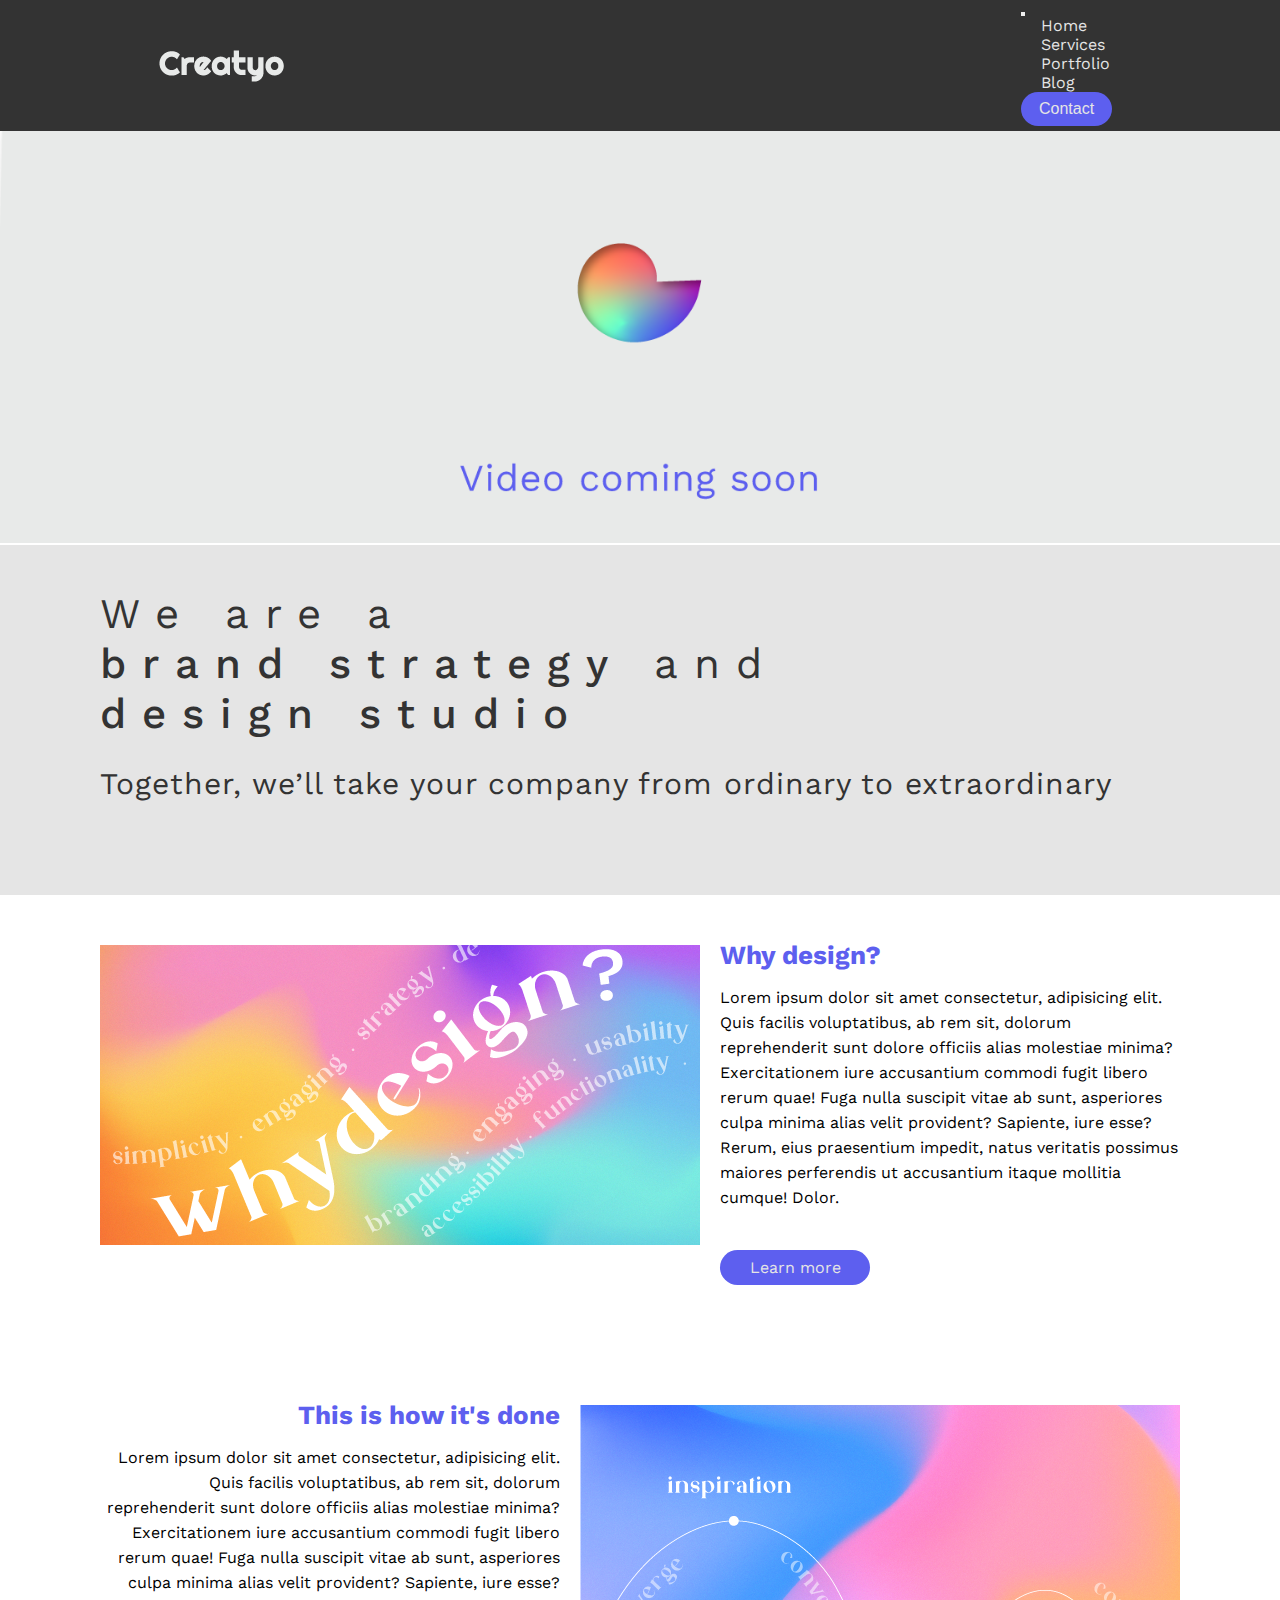
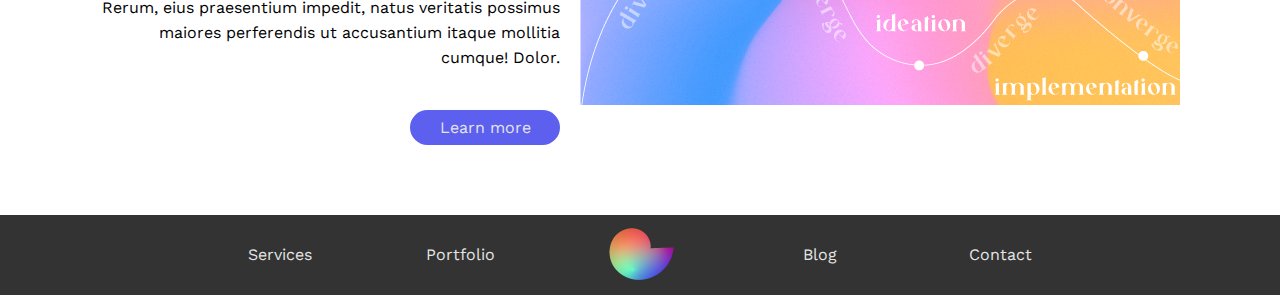
==== index.html @ a0f4344b "first commit" ====
<!DOCTYPE html>
<html lang="en">
<head>
    <meta charset="UTF-8">
    <meta http-equiv="X-UA-Compatible" content="IE=edge">
    <meta name="viewport" content="width=device-width, initial-scale=1.0">
    <title>Creatyo, strategy design</title>

    <!-- Bootstrap -->
    <link href="https://cdn.jsdelivr.net/npm/bootstrap@5.1.3/dist/css/bootstrap.min.css" rel="stylesheet" integrity="sha384-1BmE4kWBq78iYhFldvKuhfTAU6auU8tT94WrHftjDbrCEXSU1oBoqyl2QvZ6jIW3" crossorigin="anonymous">
    <!-- CSS -->
    <link rel="stylesheet" href="./CSS/style.css">
    <meta name="keywords" content="design, strategy, branding, logo, naming, social media">

    <meta name="description" content="We are a brand strategy and design studio that believes everything should and needs to be design">
    
</head>
<body>

    <header>
        <a class="navbar-brand"  href="./index.html">
            <img src="./Media/Logo-creatyo.png" alt="Logo" class="logo"></a>
            
        <nav class="navbar navbar-expand-lg navbar-dark bg-dark bg-opacity-10"><!-- Opacity 10 para desactivar el background color del navbar -->
            <div class="container-fluid">
                
                
                <button class="navbar-toggler" type="button" data-bs-toggle="collapse" data-bs-target="#navbarNav" aria-controls="navbarNav" aria-expanded="false" aria-label="Toggle navigation">
                    <span class="navbar-toggler-icon"></span>
                </button>

                <div class="collapse navbar-collapse" id="navbarNav">
                
                <ul class="navbar-nav">
                    <li class="nav-item"><a class="nav-link active" aria-current="page" href="./index.html">Home</a></li>
                    <li class="nav-item"><a class="nav-link active" href="./Pages/Services.html">Services</a></li>
                    <li class="nav-item"><a class="nav-link active" href="./Pages/Portfolio.html">Portfolio</a></li>
                    <li class="nav-item"><a class="nav-link active" href="./Pages/Blog.html">Blog</a></li>
                </ul>
                <a class="cta" href="./Pages/Contact.html"><button class="menuButton">Contact</button></a>
            
                </div>
            </div>
        </nav>
                
                
    </header>

    <img class="video" src="./Media/Video-coming-soon.png" alt="portada imagen creatyo">
            
            <main>
                <br>
                <br>
                <br>
                <br>
                <h1>We are a <br>
                    <strong class="titleHighlight">brand strategy</strong> and <br>
                    <strong class="titleHighlight">design studio</strong></h1>
                <h2>Together, we’ll take your company from ordinary to extraordinary</h2>
                <br>
                <br>
                <br>
                <br>
            </main>


            <section class="whyDesign">
                <div id="whyDesignImage">
                    <img id="whyDesignImage" src="./Media/whydesignimage.png">
                </div>

                <div id="whyDesignText">
                    <h3 class="smallTitle">Why design?</h3>
                    <p>Lorem ipsum dolor sit amet consectetur, adipisicing elit. Quis facilis voluptatibus, ab rem sit, dolorum reprehenderit sunt dolore officiis alias molestiae minima? Exercitationem iure accusantium commodi fugit libero rerum quae!
                    Fuga nulla suscipit vitae ab sunt, asperiores culpa minima alias velit provident? Sapiente, iure esse? Rerum, eius praesentium impedit, natus veritatis possimus maiores perferendis ut accusantium itaque mollitia cumque! Dolor.</p>
                    <button class="designButton">Learn more</button>
                </div>
            </section>

            <section class="thisis">
                
                <div id="thisisImage">
                    <img id="thisisImage" src="./Media/howitsdoneimage.png" alt="Converge diverge design thinking ideation">
                </div>

                <div id=thisisText>
                    <h3 class="smallTitle">This is how it's done</h3>
                    <p>Lorem ipsum dolor sit amet consectetur, adipisicing elit. Quis facilis voluptatibus, ab rem sit, dolorum reprehenderit sunt dolore officiis alias molestiae minima? Exercitationem iure accusantium commodi fugit libero rerum quae!
                    Fuga nulla suscipit vitae ab sunt, asperiores culpa minima alias velit provident? Sapiente, iure esse? Rerum, eius praesentium impedit, natus veritatis possimus maiores perferendis ut accusantium itaque mollitia cumque! Dolor.</p>
                    <button class="thisisButton">Learn more</button></div>
            </section>

        <footer>
            <ul id="footer">
                <li></li>
                <li><a id="services" href="./Pages/services.html">Services</a></li>
                <li><a id="portfolio" href="./Pages/portfolio.html">Portfolio</a></li>
                <li><a id="logotype" href="./Index.html">
                    <img src="./Media/logotype.png" alt="logotype">
                </a></li>
                <li><a id="blog" href="./Pages/blog.html">  Blog  </a></li>
                <li><a id="contactus" href="./Pages/contact us.html">Contact</a></li>
                <li></li>
            </ul> 
        </footer>
    



    <!-- Bootstrap -->
    <script src="https://cdn.jsdelivr.net/npm/@popperjs/core@2.10.2/dist/umd/popper.min.js" integrity="sha384-7+zCNj/IqJ95wo16oMtfsKbZ9ccEh31eOz1HGyDuCQ6wgnyJNSYdrPa03rtR1zdB" crossorigin="anonymous"></script>
    <script src="https://cdn.jsdelivr.net/npm/bootstrap@5.1.3/dist/js/bootstrap.min.js" integrity="sha384-QJHtvGhmr9XOIpI6YVutG+2QOK9T+ZnN4kzFN1RtK3zEFEIsxhlmWl5/YESvpZ13" crossorigin="anonymous"></script>
</body>
</html>
---- CSS/style.css ----
@charset "UTF-8";
@import url("https://fonts.googleapis.com/css2?family=Work+Sans:wght@100;200;300;400;500&display=swap");
* {
  margin: 0;
  padding: 0;
  box-sizing: border-box; }

html {
  font-size: 62.5%;
  /* 1rem=10px*/ }

body {
  font-family: 'Work Sans', sans-serif; }

header {
  background-color: #333333;
  padding: 0.5rem 15rem;
  font-family: 'Work Sans', sans-serif;
  display: flex;
  flex-direction: row;
  justify-content: space-between;
  align-items: center;
  position: sticky;
  top: 0;
  width: 100%; }
  header nav {
    background-color: #333333; }
    header nav #navbarNav {
      align-items: baseline;
      /*Alinear items de nav*/ }
    header nav li {
      list-style: none;
      padding: 0px 2rem; }
      header nav li a {
        color: #E5E5E5;
        font-size: 1.6rem;
        font-weight: 400;
        text-decoration: none; }
        header nav li a:hover {
          color: #66FFCC;
          transition: all 0.3 ease 0; }

.logo {
  cursor: pointer; }

.menuButton {
  color: #E5E5E5;
  background-color: #5D5FEF;
  font-size: 1.6rem;
  font-weight: 500;
  text-decoration: none;
  border: none;
  border-radius: 2rem;
  padding: 0.8rem 1.8rem;
  text-align: center;
  display: inline-block;
  cursor: pointer; }
  .menuButton:hover {
    color: #5D5FEF;
    background-color: #66FFCC;
    font-weight: 500;
    transition: 0.3s; }

.designButton {
  background-color: #5D5FEF;
  border: none;
  color: #E5E5E5;
  padding: 0.8rem 1.2rem;
  margin: 2rem 0rem;
  text-align: center;
  text-decoration: none;
  display: inline-block;
  font-size: 1.6rem;
  font-family: 'Work Sans', sans-serif;
  border-radius: 2rem;
  width: 15rem; }
  .designButton:hover {
    color: #5D5FEF;
    background-color: #66FFCC;
    font-weight: 500;
    transition: 0.3s; }

.thisisButton {
  background-color: #5D5FEF;
  border: none;
  color: #E5E5E5;
  padding: 0.8rem 1.2rem;
  margin: 2rem 0rem;
  text-align: center;
  text-decoration: none;
  display: inline-block;
  font-size: 1.6rem;
  font-family: 'Work Sans', sans-serif;
  border-radius: 2rem;
  width: 15rem; }
  .thisisButton:hover {
    color: #5D5FEF;
    background-color: #66FFCC;
    font-weight: 500;
    transition: 0.3s; }

/* ----------Animación-------- */
h1 {
  animation-duration: 2s;
  animation-name: aparecer; }

h2 {
  animation-duration: 2s;
  animation-name: aparecer; }

@keyframes aparecer {
  0% {
    opacity: 0; }
  100% {
    opacity: 1; } }

.video {
  width: 100vw; }

main {
  background-color: #E5E5E5;
  height: 35rem;
  width: 100%;
  padding: 0rem 10rem; }
  main h1 {
    color: #333333;
    font-size: 4.2rem;
    font-weight: 400;
    letter-spacing: 1.6rem;
    line-height: 5rem;
    text-align: left;
    padding: 0rem 0rem;
    margin-top: 0; }
    main h1 .titleHighlight {
      font-weight: 500; }
  main h2 {
    color: #333333;
    font-size: 3rem;
    font-weight: 400;
    letter-spacing: 0.1rem;
    line-height: 5rem;
    text-align: left;
    padding: 0rem 0rem;
    margin-top: 0;
    padding-top: 2rem; }
    main h2 .titleHighlight {
      font-weight: 500; }

.whyDesign #whyDesignImage {
  width: 60rem;
  height: 30rem; }

.whyDesign #whyDesignText h3 {
  color: #5D5FEF;
  font-size: 2.6rem;
  line-height: 2rem; }

.whyDesign #whyDesignText p {
  font-size: 1.6rem;
  line-height: 2.5rem;
  letter-spacing: 5.5%; }

.thisis #thisisImage {
  width: 60rem;
  height: 30rem; }

.thisis #thisisText h3 {
  color: #5D5FEF;
  font-size: 2.6rem;
  line-height: 2rem; }

.thisis #thisisText p {
  font-size: 1.6rem;
  line-height: 2.5rem;
  letter-spacing: 5.5%; }

/* ------------------- Grids index ------------------*/
.whyDesign {
  display: grid;
  grid-template-columns: 1fr 1fr;
  grid-template-rows: 1fr;
  grid-template-areas: "whyDesignImage whyDesignText";
  padding: 5rem 10rem;
  align-items: start; }

#whyDesignImage {
  grid-area: whyDesignImage;
  justify-self: end; }

#whyDesignText {
  grid-area: whyDesignText;
  justify-self: start;
  padding-left: 2rem; }
  #whyDesignText p {
    padding: 2rem 0rem; }

.thisis {
  display: grid;
  grid-template-columns: 1fr 1fr;
  grid-template-rows: 1fr;
  grid-template-areas: "thisisText ThisisImage";
  padding: 5rem 10rem;
  align-items: start; }

#thisisText {
  grid-area: thisisText;
  display: flex;
  flex-direction: column;
  align-items: flex-end;
  padding-right: 2rem; }
  #thisisText p {
    padding: 2rem 0rem;
    text-align: right; }

#thisisImage {
  grid-area: ThisisImage;
  justify-self: start; }

/* footer */
footer ul {
  font-size: 1.6rem;
  text-align: center;
  font-family: 'Work Sans', sans-serif;
  background-color: #333333;
  padding: 0px 1rem;
  margin: 0px 0px;
  display: grid;
  grid-template-columns: repeat(7, 1fr);
  grid-template-rows: 1fr;
  grid-template-areas: ". services portfolio logo blog contactus .";
  align-items: center; }
  footer ul li {
    list-style: none; }
    footer ul li a {
      color: #E5E5E5;
      font-size: 1.6rem;
      font-weight: 400;
      text-decoration: none; }
      footer ul li a:hover {
        color: #66FFCC; }

#services {
  grid-area: services; }

#portfolio {
  grid-area: portfolio; }

#logotype {
  grid-area: logo; }

#blog {
  grid-area: blog; }

#contactus {
  grid-area: contactus; }

/* cierre footer */
@media only screen and (max-width: 768px) {
  header {
    padding: 0.5rem 7.5rem; }
  main {
    height: auto;
    width: 100%;
    padding-left: 10rem; }
  .whyDesign {
    display: grid;
    grid-template-columns: 1fr;
    grid-template-rows: 1fr 1fr;
    grid-template-areas: "whyDesignImage" "whyDesignText";
    padding: 0rem 0rem;
    align-items: center; }
  #whyDesignImage {
    grid-area: whyDesignImage;
    justify-self: center; }
  #whyDesignText {
    grid-area: whyDesignText;
    justify-self: left;
    padding: 1rem 10rem; }
    #whyDesignText p {
      padding: 2rem 0rem; }
  .thisis {
    display: grid;
    grid-template-columns: 1fr;
    grid-template-rows: 1fr 1fr;
    grid-template-areas: "ThisisImage" "thisisText";
    padding: 5rem 10rem;
    align-items: center; }
    .thisis p {
      padding: 2rem 0rem; }
  #thisisText {
    grid-area: thisisText;
    justify-self: center;
    padding: 1rem 0rem; }
  #thisisImage {
    grid-area: ThisisImage;
    justify-self: center; } }

@media only screen and (max-width: 426px) {
  header {
    padding: 0.5rem 6rem; }
  main {
    height: auto;
    width: 100%;
    padding: 0rem 6rem; }
    main h1 {
      font-size: 4.2rem;
      line-height: 4rem;
      letter-spacing: 1rem; }
    main h2 {
      font-size: 3rem;
      line-height: 4rem;
      letter-spacing: 0.7rem; }
  .whyDesign {
    display: grid;
    grid-template-columns: 1fr;
    grid-template-rows: 1fr 2fr;
    grid-template-areas: "whyDesignImage" "whyDesignText";
    padding: 1rem 1rem;
    align-items: center; }
    .whyDesign p {
      padding: 2rem 0rem; }
  #whyDesignImage {
    grid-area: whyDesignImage;
    justify-self: center;
    width: 90vw !important;
    height: auto !important;
    padding: 0rem 0.5rem; }
  #whyDesignText {
    grid-area: whyDesignText;
    justify-self: center;
    padding: 1rem 0.5rem; }
  .thisis {
    display: grid;
    grid-template-columns: 1fr;
    grid-template-rows: 1fr 2fr;
    grid-template-areas: "ThisisImage" "thisisText";
    padding: 1rem 1rem;
    align-items: center; }
    .thisis p {
      padding: 2rem 0rem; }
  #thisisText {
    grid-area: thisisText;
    justify-self: center;
    padding: 1rem 0.5rem; }
  #thisisImage {
    grid-area: ThisisImage;
    justify-self: center;
    width: 90vw !important;
    height: auto !important; }
  footer {
    font-size: 0.8rem; } }

@media only screen and (max-width: 768px) {
  header {
    padding: 0.5rem 7.5rem; }
  main {
    height: auto;
    width: 100%;
    padding-left: 10rem; }
  .whyDesign {
    display: grid;
    grid-template-columns: 1fr;
    grid-template-rows: 1fr 1fr;
    grid-template-areas: "whyDesignImage" "whyDesignText";
    padding: 0rem 0rem;
    align-items: center; }
  #whyDesignImage {
    grid-area: whyDesignImage;
    justify-self: center; }
  #whyDesignText {
    grid-area: whyDesignText;
    justify-self: left;
    padding: 1rem 10rem; }
    #whyDesignText p {
      padding: 2rem 0rem; }
  .thisis {
    display: grid;
    grid-template-columns: 1fr;
    grid-template-rows: 1fr 1fr;
    grid-template-areas: "ThisisImage" "thisisText";
    padding: 5rem 10rem;
    align-items: center; }
    .thisis p {
      padding: 2rem 0rem; }
  #thisisText {
    grid-area: thisisText;
    justify-self: center;
    padding: 1rem 0rem; }
  #thisisImage {
    grid-area: ThisisImage;
    justify-self: center; } }

@media only screen and (max-width: 426px) {
  header {
    padding: 0.5rem 6rem; }
  main {
    height: auto;
    width: 100%;
    padding: 0rem 6rem; }
    main h1 {
      font-size: 4.2rem;
      line-height: 4rem;
      letter-spacing: 1rem; }
    main h2 {
      font-size: 3rem;
      line-height: 4rem;
      letter-spacing: 0.7rem; }
  .whyDesign {
    display: grid;
    grid-template-columns: 1fr;
    grid-template-rows: 1fr 2fr;
    grid-template-areas: "whyDesignImage" "whyDesignText";
    padding: 1rem 1rem;
    align-items: center; }
    .whyDesign p {
      padding: 2rem 0rem; }
  #whyDesignImage {
    grid-area: whyDesignImage;
    justify-self: center;
    width: 90vw !important;
    height: auto !important;
    padding: 0rem 0.5rem; }
  #whyDesignText {
    grid-area: whyDesignText;
    justify-self: center;
    padding: 1rem 0.5rem; }
  .thisis {
    display: grid;
    grid-template-columns: 1fr;
    grid-template-rows: 1fr 2fr;
    grid-template-areas: "ThisisImage" "thisisText";
    padding: 1rem 1rem;
    align-items: center; }
    .thisis p {
      padding: 2rem 0rem; }
  #thisisText {
    grid-area: thisisText;
    justify-self: center;
    padding: 1rem 0.5rem; }
  #thisisImage {
    grid-area: ThisisImage;
    justify-self: center;
    width: 90vw !important;
    height: auto !important; }
  footer {
    font-size: 0.8rem; } }

.services {
  padding: 2rem 10rem; }
  .services h1 {
    color: #333333;
    font-size: 4.2rem;
    font-weight: 400;
    letter-spacing: 1.6rem;
    line-height: 5rem;
    text-align: left; }
  .services p {
    font-size: 1.6rem;
    line-height: 2.5rem;
    letter-spacing: 5.5%; }

.serviceTable {
  text-align: left; }
  .serviceTable th {
    padding-right: 15rem;
    font-size: 2.6rem;
    line-height: 2rem;
    padding: 0.7rem 0rem; }
  .serviceTable td {
    font-size: 1.6rem;
    line-height: 2.5rem;
    letter-spacing: 5.5%; }

.blog {
  padding: 3rem 10rem;
  color: #333333;
  font-size: 4.2rem;
  font-weight: 400;
  letter-spacing: 1.6rem;
  line-height: 5rem;
  text-align: left; }

/*----------------- Grids Blog --------------------*/
.blogArticles {
  display: grid;
  font-family: 'Work Sans', sans-serif;
  grid-template-columns: 50rem 50rem;
  grid-template-rows: 1fr 1fr;
  grid-template-areas: "first second" "third fourth";
  justify-items: start;
  padding: 0rem 0rem;
  grid-column-gap: 2rem;
  grid-row-gap: 6rem; }

.firstBlog {
  grid-area: first; }

.secondBlog {
  grid-area: second; }

.thirdBlog {
  grid-area: third; }

.fourthBlog {
  grid-area: fourth; }

/*----------------- First article Grids Blog --------------------*/
.firstBlog {
  display: grid;
  font-family: 'Work Sans', sans-serif;
  grid-template-columns: 1fr;
  grid-template-rows: 23rem 2rem 5rem 2rem;
  grid-template-areas: "image" "date" "title" "button";
  justify-items: start;
  padding: 0rem 10rem; }

.firstBlogImage {
  grid-area: image; }

.firstBlogDate {
  grid-area: date;
  font-size: 1rem;
  color: #333333;
  font-weight: normal; }

.firstBlogTitle {
  grid-area: title;
  font-size: 1.8rem;
  color: #333333; }

.firstBlogButton {
  grid-area: button;
  font-family: 'Work Sans', sans-serif;
  font-size: 1.6rem;
  color: #5D5FEF;
  border: none;
  background-color: #ffffff; }

.firstBlogButton:hover {
  font-weight: bold; }

/*----------------- Second article Grids Blog --------------------*/
.secondBlog {
  display: grid;
  font-family: 'Work Sans', sans-serif;
  grid-template-columns: 1fr;
  grid-template-rows: 23rem 2rem 5rem 2rem;
  grid-template-areas: "image" "date" "title" "button";
  justify-items: start;
  padding: 0rem 10rem; }

.secondBlogImage {
  grid-area: image; }

.secondBlogDate {
  grid-area: date;
  font-size: 1rem;
  color: #333333;
  font-weight: normal; }

.secondBlogTitle {
  grid-area: title;
  font-size: 1.8rem;
  color: #333333; }

.secondBlogButton {
  grid-area: button;
  font-family: 'Work Sans', sans-serif;
  font-size: 1.6rem;
  color: #5D5FEF;
  border: none;
  background-color: #ffffff; }

.secondBlogButton:hover {
  font-weight: bold; }

/*----------------- Third article Grids Blog --------------------*/
.thirdBlog {
  display: grid;
  font-family: 'Work Sans', sans-serif;
  grid-template-columns: 1fr;
  grid-template-rows: 23rem 2rem 5rem 2rem;
  grid-template-areas: "image" "date" "title" "button";
  justify-items: start;
  padding: 0rem 10rem; }

.thirdBlogImage {
  grid-area: image; }

.thirdBlogDate {
  grid-area: date;
  font-size: 1rem;
  color: #333333;
  font-weight: normal; }

.thirdBlogTitle {
  grid-area: title;
  font-size: 1.8rem;
  color: #333333; }

.thirdBlogButton {
  grid-area: button;
  font-family: 'Work Sans', sans-serif;
  font-size: 1.6rem;
  color: #5D5FEF;
  border: none;
  background-color: #ffffff; }

.thirdBlogButton:hover {
  font-weight: bold; }

/*----------------- fourth article Grids Blog --------------------*/
.fourthBlog {
  display: grid;
  font-family: 'Work Sans', sans-serif;
  grid-template-columns: 1fr;
  grid-template-rows: 23rem 2rem 5rem 2rem;
  grid-template-areas: "image" "date" "title" "button";
  justify-items: start;
  padding: 0rem 10rem; }

.fourthBlogImage {
  grid-area: image; }

.fourthBlogDate {
  grid-area: date;
  font-size: 1rem;
  color: #333333;
  font-weight: normal; }

.fourthBlogTitle {
  grid-area: title;
  font-size: 1.8rem;
  color: #333333; }

.fourthBlogButton {
  grid-area: button;
  font-family: 'Work Sans', sans-serif;
  font-size: 1.6rem;
  color: #5D5FEF;
  border: none;
  background-color: #ffffff; }

.fourthBlogButton:hover {
  font-weight: bold; }
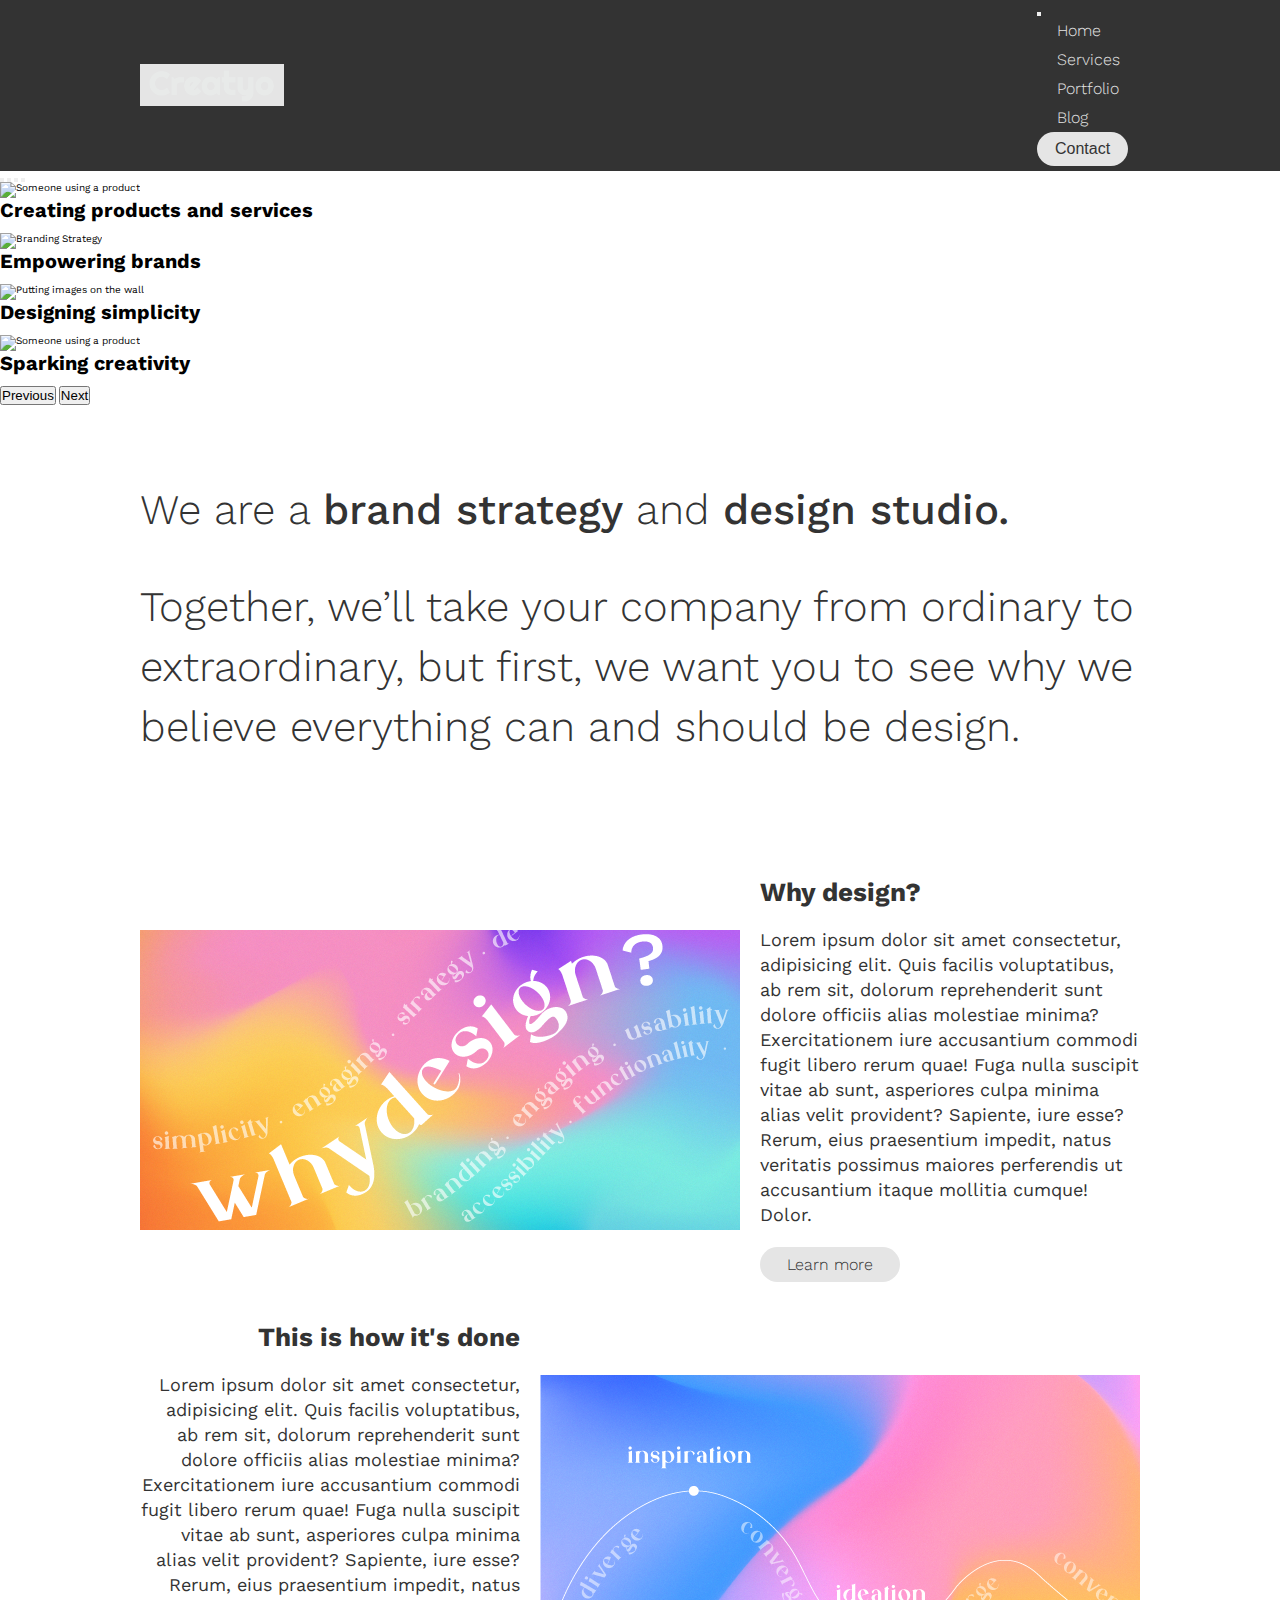
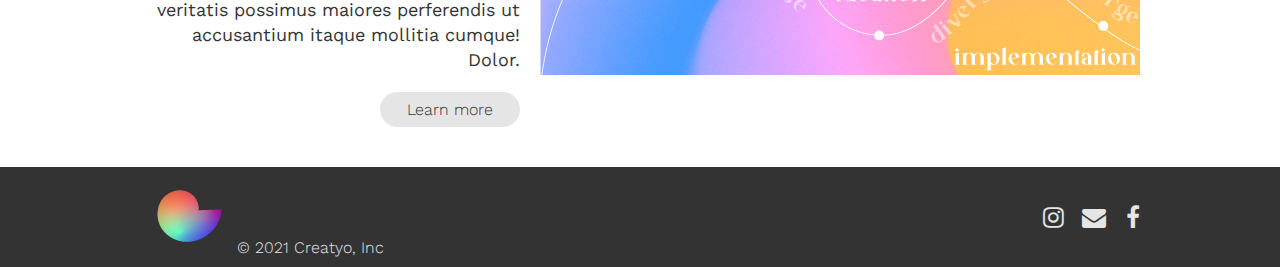
==== commit 423090dd: "index con grid" ====
--- a/index.html
+++ b/index.html
@@ -10,9 +10,15 @@
     <link href="https://cdn.jsdelivr.net/npm/bootstrap@5.1.3/dist/css/bootstrap.min.css" rel="stylesheet" integrity="sha384-1BmE4kWBq78iYhFldvKuhfTAU6auU8tT94WrHftjDbrCEXSU1oBoqyl2QvZ6jIW3" crossorigin="anonymous">
     <!-- CSS -->
     <link rel="stylesheet" href="./CSS/style.css">
+
+    <link rel="stylesheet" href="https://cdnjs.cloudflare.com/ajax/libs/font-awesome/4.7.0/css/font-awesome.min.css">
+
+
     <meta name="keywords" content="design, strategy, branding, logo, naming, social media">
 
     <meta name="description" content="We are a brand strategy and design studio that believes everything should and needs to be design">
+
+    
     
 </head>
 <body>
@@ -32,12 +38,13 @@
                 <div class="collapse navbar-collapse" id="navbarNav">
                 
                 <ul class="navbar-nav">
-                    <li class="nav-item"><a class="nav-link active" aria-current="page" href="./index.html">Home</a></li>
-                    <li class="nav-item"><a class="nav-link active" href="./Pages/Services.html">Services</a></li>
-                    <li class="nav-item"><a class="nav-link active" href="./Pages/Portfolio.html">Portfolio</a></li>
-                    <li class="nav-item"><a class="nav-link active" href="./Pages/Blog.html">Blog</a></li>
+                    <li class="nav-item active" aria-current="page"><a  href="./index.html">Home</a></li>
+                    <li class="nav-item"><a  href="./Pages/Services.html">Services</a></li>
+                    <li class="nav-item"><a  href="./Pages/Portfolio.html">Portfolio</a></li>
+                    <li class="nav-item"><a  href="./Pages/Blog.html">Blog</a></li>
                 </ul>
-                <a class="cta" href="./Pages/Contact.html"><button class="menuButton">Contact</button></a>
+                <a class="cta" href="./Pages/404.html"><button class="menuButton">Contact</button></a>
+                
             
                 </div>
             </div>
@@ -46,24 +53,83 @@
                 
     </header>
 
-    <img class="video" src="./Media/Video-coming-soon.png" alt="portada imagen creatyo">
+
+    <div id="carouselExampleCaptions" class="carousel slide video" data-bs-ride="carousel">
+        <div class="carousel-indicators">
+            <button type="button" data-bs-target="#carouselExampleCaptions" data-bs-slide-to="0" class="active" aria-current="true" aria-label="Slide 1"></button>
+            <button type="button" data-bs-target="#carouselExampleCaptions" data-bs-slide-to="1" aria-label="Slide 2"></button>
+            <button type="button" data-bs-target="#carouselExampleCaptions" data-bs-slide-to="2" aria-label="Slide 3"></button>
+            <button type="button" data-bs-target="#carouselExampleCaptions" data-bs-slide-to="3" aria-label="Slide 4"></button>
+        </div>
+        <div class="carousel-inner">
+        <div class="carousel-item active">
+            
+            <img class="d-block w-100" src="./Media/CreatingGif.gif" alt="Someone using a product">
+            <!-- <video class="d-block w-100" controls autoplay muted loop>
+                <source src="./Media/CreatingVideo.mov" type="video/mp4">
+            </video> -->
+            <div class="carousel-caption d-none d-md-block">
+            <h1>Creating products and services</h1>
+            <br>
+            </div>
+        </div>
+
+        <div class="carousel-item">
+            <img class="d-block w-100" src="./Media/EmpoweringGif.gif" alt="Branding Strategy">
+            <!-- <video class="d-block w-100" controls autoplay muted loop>
+                <source src="./Media/EmpoweringVideo.mp4" type="video/mp4">
+            </video> -->
+            <div class="carousel-caption d-none d-md-block">
+            <h1>Empowering brands</h1>
+            <br>
+            </div>
+        </div>
+
+        <div class="carousel-item">
+            <img class="d-block w-100" src="./Media/DesigningGif.gif" alt="Putting images on the wall">
+            <!-- <video class="d-block w-100" controls autoplay muted loop>
+                <source src="./Media/DesigningVideo.mp4" type="video/mp4">
+            </video> -->
+            <div class="carousel-caption d-none d-md-block">
+            <h1>Designing simplicity</h1>
+            <br>
+            </div>
+        </div>
+
+        <div class="carousel-item">
+            <img class="d-block w-100" src="./Media/SparkingGif.gif" alt="Someone using a product">
+            <!-- <video class="d-block w-100" controls autoplay muted loop>
+                <source src="./Media/SparkingVideo.mp4" type="video/mp4">
+            </video> -->
+            <div class="carousel-caption d-none d-md-block">
+            <h1>Sparking creativity</h1>
+            <br>
+            </div>
+        </div>
+
+        </div>
+        <button class="carousel-control-prev" type="button" data-bs-target="#carouselExampleCaptions" data-bs-slide="prev">
+            <span class="carousel-control-prev-icon" aria-hidden="true"></span>
+            <span class="visually-hidden">Previous</span>
+        </button>
+        <button class="carousel-control-next" type="button" data-bs-target="#carouselExampleCaptions" data-bs-slide="next">
+            <span class="carousel-control-next-icon" aria-hidden="true"></span>
+            <span class="visually-hidden">Next</span>
+        </button>
+    </div>
+
             
             <main>
-                <br>
-                <br>
-                <br>
-                <br>
-                <h1>We are a <br>
-                    <strong class="titleHighlight">brand strategy</strong> and <br>
-                    <strong class="titleHighlight">design studio</strong></h1>
-                <h2>Together, we’ll take your company from ordinary to extraordinary</h2>
-                <br>
-                <br>
-                <br>
-                <br>
+
+                <h1>We are a
+                    <strong class="titleHighlight">brand strategy</strong> and
+                    <strong class="titleHighlight">design studio.</strong></h1> <br>
+                    <br>
+                <h2>Together, we’ll take your company from ordinary to extraordinary, but first, we want you to see why we believe everything can and should be design.</h2>
+
             </main>
 
-
+        <div class="indexCards">
             <section class="whyDesign">
                 <div id="whyDesignImage">
                     <img id="whyDesignImage" src="./Media/whydesignimage.png">
@@ -74,6 +140,7 @@
                     <p>Lorem ipsum dolor sit amet consectetur, adipisicing elit. Quis facilis voluptatibus, ab rem sit, dolorum reprehenderit sunt dolore officiis alias molestiae minima? Exercitationem iure accusantium commodi fugit libero rerum quae!
                     Fuga nulla suscipit vitae ab sunt, asperiores culpa minima alias velit provident? Sapiente, iure esse? Rerum, eius praesentium impedit, natus veritatis possimus maiores perferendis ut accusantium itaque mollitia cumque! Dolor.</p>
                     <button class="designButton">Learn more</button>
+                    
                 </div>
             </section>
 
@@ -89,18 +156,42 @@
                     Fuga nulla suscipit vitae ab sunt, asperiores culpa minima alias velit provident? Sapiente, iure esse? Rerum, eius praesentium impedit, natus veritatis possimus maiores perferendis ut accusantium itaque mollitia cumque! Dolor.</p>
                     <button class="thisisButton">Learn more</button></div>
             </section>
+        </div>
 
         <footer>
             <ul id="footer">
-                <li></li>
-                <li><a id="services" href="./Pages/services.html">Services</a></li>
-                <li><a id="portfolio" href="./Pages/portfolio.html">Portfolio</a></li>
-                <li><a id="logotype" href="./Index.html">
-                    <img src="./Media/logotype.png" alt="logotype">
-                </a></li>
-                <li><a id="blog" href="./Pages/blog.html">  Blog  </a></li>
-                <li><a id="contactus" href="./Pages/contact us.html">Contact</a></li>
-                <li></li>
+                <div>
+                    <li>
+                        
+                    </li>
+                </div>
+
+                <div id="logotype">
+                    <li>
+                        <img src="./Media/logotype.png" alt="logotype">© 2021 Creatyo, Inc
+                    </li>
+                </div>
+
+                <div>
+                    <li>
+                        
+                    </li>
+                </div>
+
+
+                <div id="social">
+
+                        <li><a id="insta" href="./Pages/portfolio.html"><i class="fa fa-instagram insta" style="font-size:24px"></i></a></li>
+
+                    
+                    <li><a id="mail" href="./Pages/blog.html">
+                        <i class="fa fa-envelope mail" style="font-size:24px"></i>
+                    </a></li>
+                    <li><a id="face" href="./Pages/contact us.html">
+                        <i class="fa fa-facebook face" style="font-size:24px"></i>
+                    </a></li>
+                    <li></li>
+                </div>
             </ul> 
         </footer>
     
--- a/CSS/style.css
+++ b/CSS/style.css
@@ -12,92 +12,61 @@
 body {
   font-family: 'Work Sans', sans-serif; }
 
-header {
-  background-color: #333333;
-  padding: 0.5rem 15rem;
-  font-family: 'Work Sans', sans-serif;
-  display: flex;
-  flex-direction: row;
-  justify-content: space-between;
-  align-items: center;
-  position: sticky;
-  top: 0;
-  width: 100%; }
-  header nav {
-    background-color: #333333; }
-    header nav #navbarNav {
-      align-items: baseline;
-      /*Alinear items de nav*/ }
-    header nav li {
-      list-style: none;
-      padding: 0px 2rem; }
-      header nav li a {
-        color: #E5E5E5;
-        font-size: 1.6rem;
-        font-weight: 400;
-        text-decoration: none; }
-        header nav li a:hover {
-          color: #66FFCC;
-          transition: all 0.3 ease 0; }
-
-.logo {
-  cursor: pointer; }
-
 .menuButton {
-  color: #E5E5E5;
-  background-color: #5D5FEF;
+  color: #333333;
+  background-color: #E5E5E5;
   font-size: 1.6rem;
-  font-weight: 500;
+  font-weight: 300;
   text-decoration: none;
   border: none;
-  border-radius: 2rem;
+  border-radius: 3rem;
   padding: 0.8rem 1.8rem;
   text-align: center;
   display: inline-block;
   cursor: pointer; }
   .menuButton:hover {
-    color: #5D5FEF;
-    background-color: #66FFCC;
-    font-weight: 500;
-    transition: 0.3s; }
+    color: #333333;
+    background-image: linear-gradient(120deg, #84fab0 0%, #8fd3f4 100%);
+    font-weight: 300;
+    transition: all 0.3 ease 0; }
 
 .designButton {
-  background-color: #5D5FEF;
+  background-color: #E5E5E5;
   border: none;
-  color: #E5E5E5;
-  padding: 0.8rem 1.2rem;
-  margin: 2rem 0rem;
+  font-weight: 300;
+  color: #333333;
+  padding: 0.8rem 1.8rem;
   text-align: center;
   text-decoration: none;
   display: inline-block;
   font-size: 1.6rem;
   font-family: 'Work Sans', sans-serif;
-  border-radius: 2rem;
-  width: 15rem; }
+  border-radius: 3rem;
+  width: 14rem; }
   .designButton:hover {
-    color: #5D5FEF;
-    background-color: #66FFCC;
-    font-weight: 500;
-    transition: 0.3s; }
+    color: #333333;
+    background-image: linear-gradient(120deg, #84fab0 0%, #8fd3f4 100%);
+    font-weight: 300;
+    transition: all 0.3 ease 0; }
 
 .thisisButton {
-  background-color: #5D5FEF;
+  background-color: #E5E5E5;
   border: none;
-  color: #E5E5E5;
-  padding: 0.8rem 1.2rem;
-  margin: 2rem 0rem;
+  font-weight: 300;
+  color: #333333;
+  padding: 0.8rem 1.8rem;
   text-align: center;
   text-decoration: none;
   display: inline-block;
   font-size: 1.6rem;
   font-family: 'Work Sans', sans-serif;
-  border-radius: 2rem;
-  width: 15rem; }
+  border-radius: 3rem;
+  width: 14rem; }
   .thisisButton:hover {
-    color: #5D5FEF;
-    background-color: #66FFCC;
-    font-weight: 500;
-    transition: 0.3s; }
+    color: #333333;
+    background-image: linear-gradient(120deg, #84fab0 0%, #8fd3f4 100%);
+    font-weight: 300;
+    transition: all 0.3 ease 0; }
 
 /* ----------Animación-------- */
 h1 {
@@ -115,64 +84,69 @@
     opacity: 1; } }
 
 .video {
-  width: 100vw; }
+  padding: 0rem 0rem; }
 
 main {
-  background-color: #E5E5E5;
-  height: 35rem;
+  background-color: #ffffff;
+  height: auto;
   width: 100%;
-  padding: 0rem 10rem; }
+  padding: 8rem 14rem; }
   main h1 {
     color: #333333;
     font-size: 4.2rem;
-    font-weight: 400;
-    letter-spacing: 1.6rem;
+    font-weight: 300;
+    letter-spacing: 0rem;
     line-height: 5rem;
     text-align: left;
-    padding: 0rem 0rem;
     margin-top: 0; }
     main h1 .titleHighlight {
       font-weight: 500; }
   main h2 {
     color: #333333;
-    font-size: 3rem;
-    font-weight: 400;
-    letter-spacing: 0.1rem;
-    line-height: 5rem;
+    font-size: 4.2rem;
+    font-weight: 300;
+    letter-spacing: 0rem;
+    line-height: 6rem;
     text-align: left;
-    padding: 0rem 0rem;
     margin-top: 0;
     padding-top: 2rem; }
     main h2 .titleHighlight {
       font-weight: 500; }
 
+.indexCards {
+  padding: 4rem 14rem; }
+
 .whyDesign #whyDesignImage {
   width: 60rem;
   height: 30rem; }
 
 .whyDesign #whyDesignText h3 {
-  color: #5D5FEF;
+  color: #333333;
   font-size: 2.6rem;
-  line-height: 2rem; }
+  line-height: 3rem; }
 
 .whyDesign #whyDesignText p {
-  font-size: 1.6rem;
+  font-size: 1.8rem;
+  color: #333333;
   line-height: 2.5rem;
-  letter-spacing: 5.5%; }
+  letter-spacing: 0rem;
+  font-weight: 400; }
 
 .thisis #thisisImage {
   width: 60rem;
   height: 30rem; }
 
 .thisis #thisisText h3 {
-  color: #5D5FEF;
+  color: #333333;
   font-size: 2.6rem;
-  line-height: 2rem; }
+  line-height: 3rem; }
 
 .thisis #thisisText p {
-  font-size: 1.6rem;
+  font-size: 1.8rem;
+  color: #333333;
   line-height: 2.5rem;
-  letter-spacing: 5.5%; }
+  letter-spacing: 0rem;
+  font-weight: 400; }
 
 /* ------------------- Grids index ------------------*/
 .whyDesign {
@@ -180,12 +154,12 @@
   grid-template-columns: 1fr 1fr;
   grid-template-rows: 1fr;
   grid-template-areas: "whyDesignImage whyDesignText";
-  padding: 5rem 10rem;
-  align-items: start; }
+  padding: 0rem 0rem;
+  align-items: center; }
 
 #whyDesignImage {
   grid-area: whyDesignImage;
-  justify-self: end; }
+  justify-self: start; }
 
 #whyDesignText {
   grid-area: whyDesignText;
@@ -199,8 +173,8 @@
   grid-template-columns: 1fr 1fr;
   grid-template-rows: 1fr;
   grid-template-areas: "thisisText ThisisImage";
-  padding: 5rem 10rem;
-  align-items: start; }
+  padding-top: 4rem;
+  align-items: center; }
 
 #thisisText {
   grid-area: thisisText;
@@ -214,277 +188,239 @@
 
 #thisisImage {
   grid-area: ThisisImage;
-  justify-self: start; }
-
-/* footer */
-footer ul {
-  font-size: 1.6rem;
-  text-align: center;
-  font-family: 'Work Sans', sans-serif;
-  background-color: #333333;
-  padding: 0px 1rem;
-  margin: 0px 0px;
-  display: grid;
-  grid-template-columns: repeat(7, 1fr);
-  grid-template-rows: 1fr;
-  grid-template-areas: ". services portfolio logo blog contactus .";
-  align-items: center; }
-  footer ul li {
-    list-style: none; }
-    footer ul li a {
-      color: #E5E5E5;
-      font-size: 1.6rem;
-      font-weight: 400;
-      text-decoration: none; }
-      footer ul li a:hover {
-        color: #66FFCC; }
-
-#services {
-  grid-area: services; }
-
-#portfolio {
-  grid-area: portfolio; }
-
-#logotype {
-  grid-area: logo; }
-
-#blog {
-  grid-area: blog; }
-
-#contactus {
-  grid-area: contactus; }
-
-/* cierre footer */
-@media only screen and (max-width: 768px) {
+  justify-self: end; }
+
+@media only screen and (max-width: 1024px) {
   header {
-    padding: 0.5rem 7.5rem; }
+    padding: 0.5rem 4rem; }
   main {
     height: auto;
     width: 100%;
-    padding-left: 10rem; }
-  .whyDesign {
-    display: grid;
-    grid-template-columns: 1fr;
-    grid-template-rows: 1fr 1fr;
-    grid-template-areas: "whyDesignImage"+    padding: 5rem 4rem; }
+  .indexCards {
+    padding: 5rem 4rem; }
+    .indexCards .whyDesign {
+      display: grid;
+      grid-template-columns: 1fr;
+      grid-template-rows: 1fr 1fr;
+      grid-template-areas: "whyDesignImage"  "whyDesignText";
-    padding: 0rem 0rem;
-    align-items: center; }
+      padding: 0rem 0rem;
+      align-items: center; }
+    .indexCards #whyDesignImage {
+      grid-area: whyDesignImage;
+      justify-self: center; }
+    .indexCards #whyDesignText {
+      grid-area: whyDesignText;
+      text-align: center;
+      justify-self: center;
+      padding: 1rem 0rem; }
+      .indexCards #whyDesignText p {
+        padding: 2rem 0rem; }
+    .indexCards .thisis {
+      display: grid;
+      grid-template-columns: 1fr;
+      grid-template-rows: 1fr 1fr;
+      grid-template-areas: "ThisisImage"+ "thisisText";
+      padding: 0rem 0rem;
+      align-items: center; }
+    .indexCards #thisisText {
+      grid-area: thisisText;
+      justify-self: center;
+      padding: 1rem 0rem;
+      text-align: center;
+      align-items: center; }
+      .indexCards #thisisText p {
+        padding: 2rem 0rem;
+        text-align: center; }
+    .indexCards #thisisImage {
+      grid-area: ThisisImage;
+      justify-self: center; }
+  footer #logotype {
+    padding-left: 4rem; }
+  footer #social {
+    padding: 0rem 4rem; }
+  .services {
+    padding: 2rem 2rem; }
+  .portfolio {
+    padding: 2rem 2rem; } }
+
+@media only screen and (max-width: 768px) {
+  header {
+    padding: 0.5rem 4rem; }
+  main {
+    height: auto;
+    width: 100%;
+    padding: 5rem 4rem; }
+  .indexCards {
+    padding: 5rem 4rem; }
+    .indexCards .whyDesign {
+      display: grid;
+      grid-template-columns: 1fr;
+      grid-template-rows: 1fr 1fr;
+      grid-template-areas: "whyDesignImage"+ "whyDesignText";
+      padding: 0rem 0rem;
+      align-items: center; }
+    .indexCards #whyDesignImage {
+      grid-area: whyDesignImage;
+      justify-self: center; }
+    .indexCards #whyDesignText {
+      grid-area: whyDesignText;
+      text-align: center;
+      justify-self: center;
+      padding: 1rem 0rem; }
+      .indexCards #whyDesignText p {
+        padding: 2rem 0rem; }
+    .indexCards .thisis {
+      display: grid;
+      grid-template-columns: 1fr;
+      grid-template-rows: 1fr 1fr;
+      grid-template-areas: "ThisisImage"+ "thisisText";
+      padding: 0rem 0rem;
+      align-items: center; }
+    .indexCards #thisisText {
+      grid-area: thisisText;
+      justify-self: center;
+      padding: 1rem 0rem;
+      text-align: center;
+      align-items: center; }
+      .indexCards #thisisText p {
+        padding: 2rem 0rem;
+        text-align: center; }
+    .indexCards #thisisImage {
+      grid-area: ThisisImage;
+      justify-self: center; }
+  footer #logotype {
+    padding-left: 4rem; }
+  footer #social {
+    padding: 0rem 4rem; }
+  .services {
+    padding: 5rem 4rem; }
+  .portfolio {
+    padding: 5rem 4rem; } }
+
+@media only screen and (max-width: 426px) {
+  header {
+    padding: 0.5rem 2rem; }
+  main {
+    height: auto;
+    width: 100%;
+    padding: 2rem 2rem; }
+    main h1 {
+      font-size: 3rem;
+      line-height: 4rem;
+      letter-spacing: 1rem; }
+    main h2 {
+      font-size: 3rem;
+      line-height: 4rem;
+      letter-spacing: 0.7rem; }
+  .indexCards {
+    padding: 2rem 2rem; }
+    .indexCards .whyDesign {
+      display: grid;
+      grid-template-columns: 1fr;
+      grid-template-rows: 0.5fr 2fr;
+      grid-template-areas: "whyDesignImage"+ "whyDesignText";
+      padding: 1rem 0rem;
+      align-items: center; }
+      .indexCards .whyDesign p {
+        padding: 2rem 0rem; }
+    .indexCards .thisis {
+      display: grid;
+      grid-template-columns: 1fr;
+      grid-template-rows: 0.5fr 2fr;
+      grid-template-areas: "ThisisImage"+ "thisisText";
+      padding: 1rem 0rem;
+      align-items: center; }
+      .indexCards .thisis p {
+        padding: 2rem 0rem; }
   #whyDesignImage {
     grid-area: whyDesignImage;
-    justify-self: center; }
+    justify-self: center;
+    width: 90vw !important;
+    height: auto !important;
+    padding: 0.5rem 0rem; }
   #whyDesignText {
     grid-area: whyDesignText;
-    justify-self: left;
-    padding: 1rem 10rem; }
-    #whyDesignText p {
-      padding: 2rem 0rem; }
-  .thisis {
-    display: grid;
-    grid-template-columns: 1fr;
-    grid-template-rows: 1fr 1fr;
-    grid-template-areas: "ThisisImage"- "thisisText";
-    padding: 5rem 10rem;
-    align-items: center; }
-    .thisis p {
-      padding: 2rem 0rem; }
+    justify-self: center;
+    padding: 0.5rem 0rem; }
   #thisisText {
     grid-area: thisisText;
     justify-self: center;
     padding: 1rem 0rem; }
   #thisisImage {
     grid-area: ThisisImage;
-    justify-self: center; } }
-
-@media only screen and (max-width: 426px) {
-  header {
-    padding: 0.5rem 6rem; }
-  main {
-    height: auto;
-    width: 100%;
-    padding: 0rem 6rem; }
-    main h1 {
-      font-size: 4.2rem;
-      line-height: 4rem;
-      letter-spacing: 1rem; }
-    main h2 {
-      font-size: 3rem;
-      line-height: 4rem;
-      letter-spacing: 0.7rem; }
-  .whyDesign {
-    display: grid;
-    grid-template-columns: 1fr;
-    grid-template-rows: 1fr 2fr;
-    grid-template-areas: "whyDesignImage"- "whyDesignText";
-    padding: 1rem 1rem;
-    align-items: center; }
-    .whyDesign p {
-      padding: 2rem 0rem; }
-  #whyDesignImage {
-    grid-area: whyDesignImage;
-    justify-self: center;
-    width: 90vw !important;
-    height: auto !important;
-    padding: 0rem 0.5rem; }
-  #whyDesignText {
-    grid-area: whyDesignText;
-    justify-self: center;
-    padding: 1rem 0.5rem; }
-  .thisis {
-    display: grid;
-    grid-template-columns: 1fr;
-    grid-template-rows: 1fr 2fr;
-    grid-template-areas: "ThisisImage"- "thisisText";
-    padding: 1rem 1rem;
-    align-items: center; }
-    .thisis p {
-      padding: 2rem 0rem; }
-  #thisisText {
-    grid-area: thisisText;
-    justify-self: center;
-    padding: 1rem 0.5rem; }
-  #thisisImage {
-    grid-area: ThisisImage;
     justify-self: center;
     width: 90vw !important;
     height: auto !important; }
   footer {
-    font-size: 0.8rem; } }
-
-@media only screen and (max-width: 768px) {
-  header {
-    padding: 0.5rem 7.5rem; }
-  main {
-    height: auto;
-    width: 100%;
-    padding-left: 10rem; }
-  .whyDesign {
+    font-size: 0.5rem; }
+    footer #logotype {
+      padding-left: 0rem; }
+    footer #social {
+      padding: 0rem 2rem; }
+    footer ul {
+      height: 10rem;
+      text-align: center;
+      font-family: 'Work Sans', sans-serif;
+      display: grid;
+      grid-template-columns: 2fr 1fr;
+      grid-template-rows: 1fr;
+      grid-template-areas: "logo social";
+      align-items: center; }
+  .portfolio .portfolioCards {
     display: grid;
     grid-template-columns: 1fr;
-    grid-template-rows: 1fr 1fr;
-    grid-template-areas: "whyDesignImage"- "whyDesignText";
-    padding: 0rem 0rem;
-    align-items: center; }
-  #whyDesignImage {
-    grid-area: whyDesignImage;
-    justify-self: center; }
-  #whyDesignText {
-    grid-area: whyDesignText;
-    justify-self: left;
-    padding: 1rem 10rem; }
-    #whyDesignText p {
-      padding: 2rem 0rem; }
-  .thisis {
-    display: grid;
-    grid-template-columns: 1fr;
-    grid-template-rows: 1fr 1fr;
-    grid-template-areas: "ThisisImage"- "thisisText";
-    padding: 5rem 10rem;
-    align-items: center; }
-    .thisis p {
-      padding: 2rem 0rem; }
-  #thisisText {
-    grid-area: thisisText;
-    justify-self: center;
-    padding: 1rem 0rem; }
-  #thisisImage {
-    grid-area: ThisisImage;
-    justify-self: center; } }
-
-@media only screen and (max-width: 426px) {
-  header {
-    padding: 0.5rem 6rem; }
-  main {
-    height: auto;
-    width: 100%;
-    padding: 0rem 6rem; }
-    main h1 {
-      font-size: 4.2rem;
-      line-height: 4rem;
-      letter-spacing: 1rem; }
-    main h2 {
-      font-size: 3rem;
-      line-height: 4rem;
-      letter-spacing: 0.7rem; }
-  .whyDesign {
-    display: grid;
-    grid-template-columns: 1fr;
-    grid-template-rows: 1fr 2fr;
-    grid-template-areas: "whyDesignImage"- "whyDesignText";
-    padding: 1rem 1rem;
-    align-items: center; }
-    .whyDesign p {
-      padding: 2rem 0rem; }
-  #whyDesignImage {
-    grid-area: whyDesignImage;
-    justify-self: center;
-    width: 90vw !important;
-    height: auto !important;
-    padding: 0rem 0.5rem; }
-  #whyDesignText {
-    grid-area: whyDesignText;
-    justify-self: center;
-    padding: 1rem 0.5rem; }
-  .thisis {
-    display: grid;
-    grid-template-columns: 1fr;
-    grid-template-rows: 1fr 2fr;
-    grid-template-areas: "ThisisImage"- "thisisText";
-    padding: 1rem 1rem;
-    align-items: center; }
-    .thisis p {
-      padding: 2rem 0rem; }
-  #thisisText {
-    grid-area: thisisText;
-    justify-self: center;
-    padding: 1rem 0.5rem; }
-  #thisisImage {
-    grid-area: ThisisImage;
-    justify-self: center;
-    width: 90vw !important;
-    height: auto !important; }
-  footer {
-    font-size: 0.8rem; } }
+    grid-template-rows: 1fr 1fr 1fr;
+    grid-template-areas: "explora"+ "designit"+ "academia"; }
+  .portfolio .explora {
+    grid-area: explora; }
+  .portfolio .designit {
+    grid-area: designit; }
+  .portfolio .academia {
+    grid-area: academia; } }
 
 .services {
-  padding: 2rem 10rem; }
+  padding: 4rem 14rem; }
   .services h1 {
     color: #333333;
     font-size: 4.2rem;
-    font-weight: 400;
-    letter-spacing: 1.6rem;
+    letter-spacing: 0rem;
     line-height: 5rem;
-    text-align: left; }
+    text-align: left;
+    font-weight: 500;
+    padding-bottom: 2rem; }
   .services p {
-    font-size: 1.6rem;
+    font-size: 1.8rem;
     line-height: 2.5rem;
-    letter-spacing: 5.5%; }
+    letter-spacing: 0rem; }
 
 .serviceTable {
   text-align: left; }
   .serviceTable th {
-    padding-right: 15rem;
-    font-size: 2.6rem;
-    line-height: 2rem;
+    font-size: 1.8rem;
+    line-height: 2.5rem;
     padding: 0.7rem 0rem; }
   .serviceTable td {
-    font-size: 1.6rem;
+    font-size: 1.8rem;
     line-height: 2.5rem;
-    letter-spacing: 5.5%; }
+    letter-spacing: 0rem; }
+  .serviceTable .serviceTableHead {
+    padding-right: 20rem; }
 
 .blog {
-  padding: 3rem 10rem;
+  padding: 4rem 14rem;
   color: #333333;
   font-size: 4.2rem;
-  font-weight: 400;
-  letter-spacing: 1.6rem;
+  font-weight: 500;
+  letter-spacing: 0rem;
   line-height: 5rem;
   text-align: left; }
 
@@ -492,12 +428,12 @@
 .blogArticles {
   display: grid;
   font-family: 'Work Sans', sans-serif;
-  grid-template-columns: 50rem 50rem;
+  grid-template-columns: 1fr 2fr 2fr 1fr;
   grid-template-rows: 1fr 1fr;
-  grid-template-areas: "first second"- "third fourth";
+  grid-template-areas: ". first second ."+ ". third fourth .";
   justify-items: start;
-  padding: 0rem 0rem;
+  padding: 0rem 14rem;
   grid-column-gap: 2rem;
   grid-row-gap: 6rem; }
 
@@ -531,7 +467,7 @@
 
 .firstBlogDate {
   grid-area: date;
-  font-size: 1rem;
+  font-size: 1.4rem;
   color: #333333;
   font-weight: normal; }
 
@@ -543,7 +479,7 @@
 .firstBlogButton {
   grid-area: button;
   font-family: 'Work Sans', sans-serif;
-  font-size: 1.6rem;
+  font-size: 1.8rem;
   color: #5D5FEF;
   border: none;
   background-color: #ffffff; }
@@ -569,7 +505,7 @@
 
 .secondBlogDate {
   grid-area: date;
-  font-size: 1rem;
+  font-size: 1.4rem;
   color: #333333;
   font-weight: normal; }
 
@@ -581,7 +517,7 @@
 .secondBlogButton {
   grid-area: button;
   font-family: 'Work Sans', sans-serif;
-  font-size: 1.6rem;
+  font-size: 1.8rem;
   color: #5D5FEF;
   border: none;
   background-color: #ffffff; }
@@ -607,7 +543,7 @@
 
 .thirdBlogDate {
   grid-area: date;
-  font-size: 1rem;
+  font-size: 1.4rem;
   color: #333333;
   font-weight: normal; }
 
@@ -619,7 +555,7 @@
 .thirdBlogButton {
   grid-area: button;
   font-family: 'Work Sans', sans-serif;
-  font-size: 1.6rem;
+  font-size: 1.8rem;
   color: #5D5FEF;
   border: none;
   background-color: #ffffff; }
@@ -645,7 +581,7 @@
 
 .fourthBlogDate {
   grid-area: date;
-  font-size: 1rem;
+  font-size: 1.4rem;
   color: #333333;
   font-weight: normal; }
 
@@ -657,10 +593,327 @@
 .fourthBlogButton {
   grid-area: button;
   font-family: 'Work Sans', sans-serif;
-  font-size: 1.6rem;
+  font-size: 1.8rem;
   color: #5D5FEF;
   border: none;
   background-color: #ffffff; }
 
 .fourthBlogButton:hover {
   font-weight: bold; }
+
+.portfolio {
+  padding: 4rem 14rem; }
+  .portfolio h1 {
+    color: #333333;
+    font-size: 4.2rem;
+    font-weight: 500;
+    letter-spacing: 0rem;
+    line-height: 5rem;
+    text-align: left;
+    padding-bottom: 2rem; }
+  .portfolio p {
+    font-size: 1.8rem;
+    line-height: 2.5rem;
+    letter-spacing: 0rem; }
+  .portfolio .portfolioCards {
+    font-family: 'Work Sans', sans-serif;
+    font-size: 1.8rem;
+    font-weight: 400;
+    letter-spacing: 0rem;
+    line-height: 2.5rem;
+    display: grid;
+    grid-template-columns: 1fr 1fr 1fr;
+    grid-template-rows: 1fr;
+    grid-template-areas: "explora designit academia"; }
+    .portfolio .portfolioCards .explora {
+      border-style: solid;
+      text-decoration: none; }
+      .portfolio .portfolioCards .explora img {
+        border-radius: 3rem; }
+  .portfolio .explora {
+    grid-area: explora; }
+  .portfolio .designit {
+    grid-area: designit; }
+  .portfolio .academia {
+    grid-area: academia; }
+
+header {
+  background-color: #333333;
+  padding: 0.5rem 14rem;
+  font-family: 'Work Sans', sans-serif;
+  display: flex;
+  flex-direction: row;
+  justify-content: space-between;
+  align-items: center;
+  position: sticky;
+  top: 0;
+  width: 100%;
+  z-index: 10;
+  /* Capas como illustrator, hace que el menu este por encima de todo */ }
+  header a .logo {
+    background-color: #E5E5E5; }
+    header a .logo:hover {
+      background-image: linear-gradient(120deg, #84fab0 0%, #8fd3f4 100%); }
+  header nav {
+    background-color: #333333; }
+    header nav li {
+      list-style: none;
+      padding: 0.5rem 2rem; }
+      header nav li a {
+        color: #E5E5E5;
+        font-size: 1.6rem;
+        font-weight: 300;
+        text-decoration: none;
+        align-items: baseline;
+        /*Alinear items de nav*/ }
+        header nav li a:hover {
+          color: #66FFCC;
+          transition: all 0.3 ease 0; }
+
+.logo {
+  cursor: pointer; }
+
+footer {
+  background-color: #333333; }
+  footer ul {
+    height: 10rem;
+    text-align: center;
+    font-family: 'Work Sans', sans-serif;
+    display: grid;
+    grid-template-columns: 1fr 1fr;
+    grid-template-rows: 1fr;
+    grid-template-areas: "logo social";
+    align-items: center; }
+    footer ul hr {
+      background-color: aquamarine; }
+    footer ul li {
+      list-style: none;
+      display: inline; }
+      footer ul li a {
+        color: #E5E5E5;
+        font-size: 1.6rem;
+        font-weight: 300;
+        text-decoration: none; }
+        footer ul li a:hover {
+          color: #66FFCC; }
+
+#logotype {
+  grid-area: logo;
+  justify-self: start;
+  padding-left: 14rem; }
+  #logotype li {
+    color: #E5E5E5;
+    font-size: 1.6rem;
+    font-weight: 300; }
+
+#social {
+  grid-area: social;
+  justify-self: end;
+  padding: 0rem 14rem;
+  color: #E5E5E5; }
+  #social #mail {
+    padding-left: 1.5rem; }
+  #social #face {
+    padding-left: 1.5rem; }
+  #social:hover {
+    color: #66FFCC; }
+
+@media only screen and (max-width: 1024px) {
+  header {
+    padding: 0.5rem 4rem; }
+  main {
+    height: auto;
+    width: 100%;
+    padding: 5rem 4rem; }
+  .indexCards {
+    padding: 5rem 4rem; }
+    .indexCards .whyDesign {
+      display: grid;
+      grid-template-columns: 1fr;
+      grid-template-rows: 1fr 1fr;
+      grid-template-areas: "whyDesignImage"+ "whyDesignText";
+      padding: 0rem 0rem;
+      align-items: center; }
+    .indexCards #whyDesignImage {
+      grid-area: whyDesignImage;
+      justify-self: center; }
+    .indexCards #whyDesignText {
+      grid-area: whyDesignText;
+      text-align: center;
+      justify-self: center;
+      padding: 1rem 0rem; }
+      .indexCards #whyDesignText p {
+        padding: 2rem 0rem; }
+    .indexCards .thisis {
+      display: grid;
+      grid-template-columns: 1fr;
+      grid-template-rows: 1fr 1fr;
+      grid-template-areas: "ThisisImage"+ "thisisText";
+      padding: 0rem 0rem;
+      align-items: center; }
+    .indexCards #thisisText {
+      grid-area: thisisText;
+      justify-self: center;
+      padding: 1rem 0rem;
+      text-align: center;
+      align-items: center; }
+      .indexCards #thisisText p {
+        padding: 2rem 0rem;
+        text-align: center; }
+    .indexCards #thisisImage {
+      grid-area: ThisisImage;
+      justify-self: center; }
+  footer #logotype {
+    padding-left: 4rem; }
+  footer #social {
+    padding: 0rem 4rem; }
+  .services {
+    padding: 2rem 2rem; }
+  .portfolio {
+    padding: 2rem 2rem; } }
+
+@media only screen and (max-width: 768px) {
+  header {
+    padding: 0.5rem 4rem; }
+  main {
+    height: auto;
+    width: 100%;
+    padding: 5rem 4rem; }
+  .indexCards {
+    padding: 5rem 4rem; }
+    .indexCards .whyDesign {
+      display: grid;
+      grid-template-columns: 1fr;
+      grid-template-rows: 1fr 1fr;
+      grid-template-areas: "whyDesignImage"+ "whyDesignText";
+      padding: 0rem 0rem;
+      align-items: center; }
+    .indexCards #whyDesignImage {
+      grid-area: whyDesignImage;
+      justify-self: center; }
+    .indexCards #whyDesignText {
+      grid-area: whyDesignText;
+      text-align: center;
+      justify-self: center;
+      padding: 1rem 0rem; }
+      .indexCards #whyDesignText p {
+        padding: 2rem 0rem; }
+    .indexCards .thisis {
+      display: grid;
+      grid-template-columns: 1fr;
+      grid-template-rows: 1fr 1fr;
+      grid-template-areas: "ThisisImage"+ "thisisText";
+      padding: 0rem 0rem;
+      align-items: center; }
+    .indexCards #thisisText {
+      grid-area: thisisText;
+      justify-self: center;
+      padding: 1rem 0rem;
+      text-align: center;
+      align-items: center; }
+      .indexCards #thisisText p {
+        padding: 2rem 0rem;
+        text-align: center; }
+    .indexCards #thisisImage {
+      grid-area: ThisisImage;
+      justify-self: center; }
+  footer #logotype {
+    padding-left: 4rem; }
+  footer #social {
+    padding: 0rem 4rem; }
+  .services {
+    padding: 5rem 4rem; }
+  .portfolio {
+    padding: 5rem 4rem; } }
+
+@media only screen and (max-width: 426px) {
+  header {
+    padding: 0.5rem 2rem; }
+  main {
+    height: auto;
+    width: 100%;
+    padding: 2rem 2rem; }
+    main h1 {
+      font-size: 3rem;
+      line-height: 4rem;
+      letter-spacing: 1rem; }
+    main h2 {
+      font-size: 3rem;
+      line-height: 4rem;
+      letter-spacing: 0.7rem; }
+  .indexCards {
+    padding: 2rem 2rem; }
+    .indexCards .whyDesign {
+      display: grid;
+      grid-template-columns: 1fr;
+      grid-template-rows: 0.5fr 2fr;
+      grid-template-areas: "whyDesignImage"+ "whyDesignText";
+      padding: 1rem 0rem;
+      align-items: center; }
+      .indexCards .whyDesign p {
+        padding: 2rem 0rem; }
+    .indexCards .thisis {
+      display: grid;
+      grid-template-columns: 1fr;
+      grid-template-rows: 0.5fr 2fr;
+      grid-template-areas: "ThisisImage"+ "thisisText";
+      padding: 1rem 0rem;
+      align-items: center; }
+      .indexCards .thisis p {
+        padding: 2rem 0rem; }
+  #whyDesignImage {
+    grid-area: whyDesignImage;
+    justify-self: center;
+    width: 90vw !important;
+    height: auto !important;
+    padding: 0.5rem 0rem; }
+  #whyDesignText {
+    grid-area: whyDesignText;
+    justify-self: center;
+    padding: 0.5rem 0rem; }
+  #thisisText {
+    grid-area: thisisText;
+    justify-self: center;
+    padding: 1rem 0rem; }
+  #thisisImage {
+    grid-area: ThisisImage;
+    justify-self: center;
+    width: 90vw !important;
+    height: auto !important; }
+  footer {
+    font-size: 0.5rem; }
+    footer #logotype {
+      padding-left: 0rem; }
+    footer #social {
+      padding: 0rem 2rem; }
+    footer ul {
+      height: 10rem;
+      text-align: center;
+      font-family: 'Work Sans', sans-serif;
+      display: grid;
+      grid-template-columns: 2fr 1fr;
+      grid-template-rows: 1fr;
+      grid-template-areas: "logo social";
+      align-items: center; }
+  .portfolio .portfolioCards {
+    display: grid;
+    grid-template-columns: 1fr;
+    grid-template-rows: 1fr 1fr 1fr;
+    grid-template-areas: "explora"+ "designit"+ "academia"; }
+  .portfolio .explora {
+    grid-area: explora; }
+  .portfolio .designit {
+    grid-area: designit; }
+  .portfolio .academia {
+    grid-area: academia; } }
+
+.error {
+  width: 100vw; }
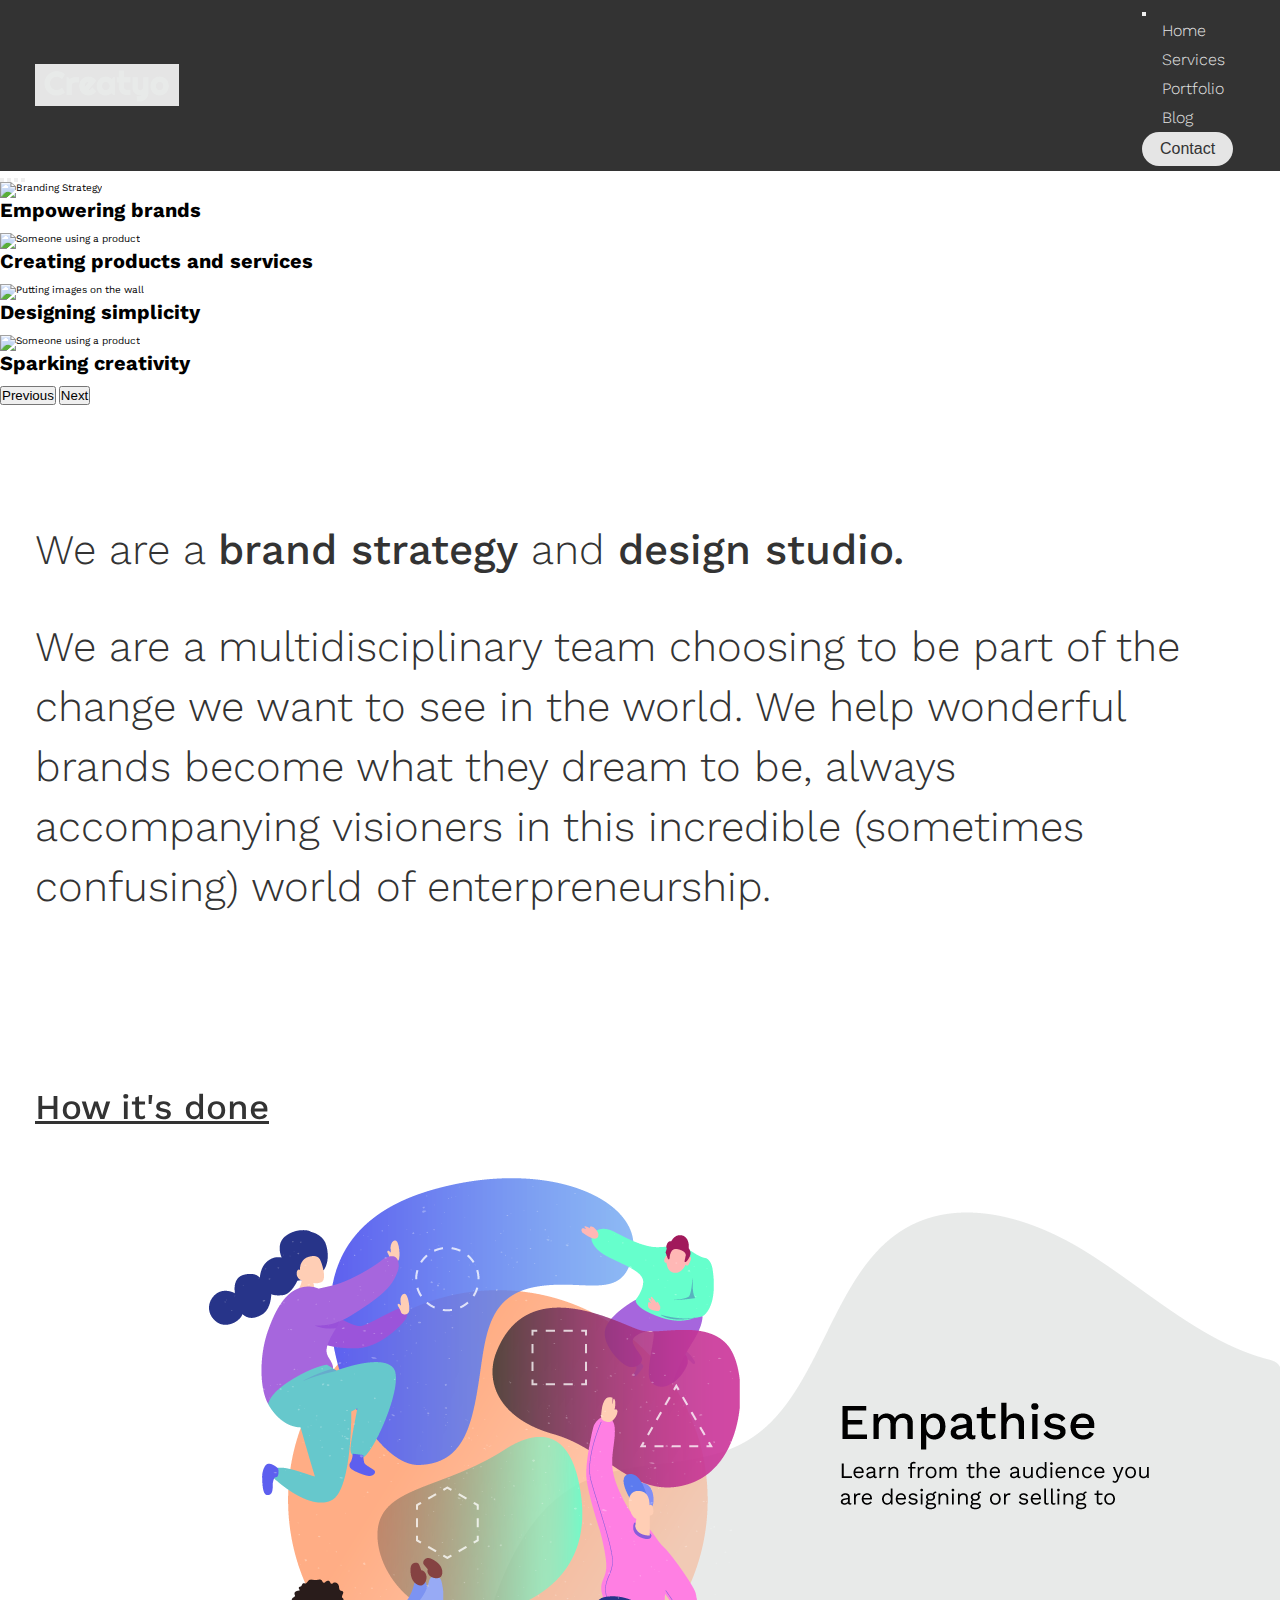
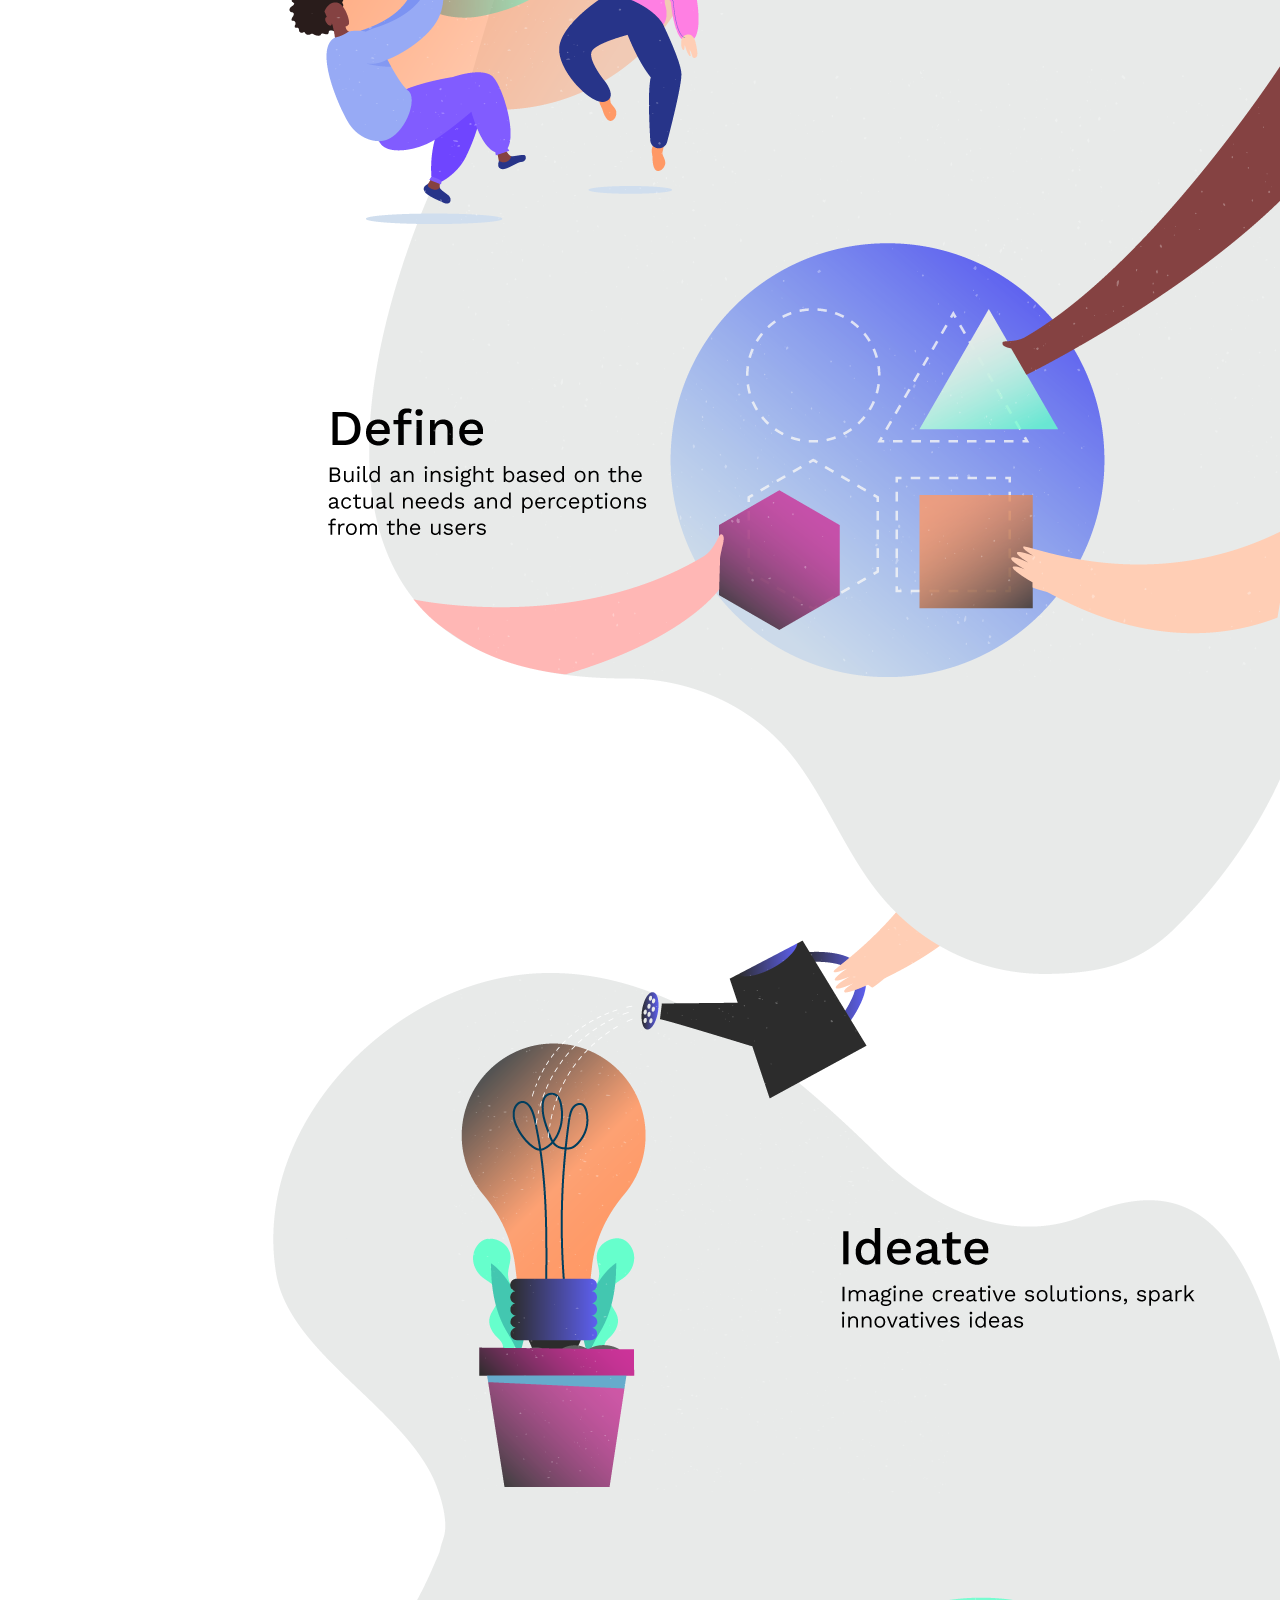
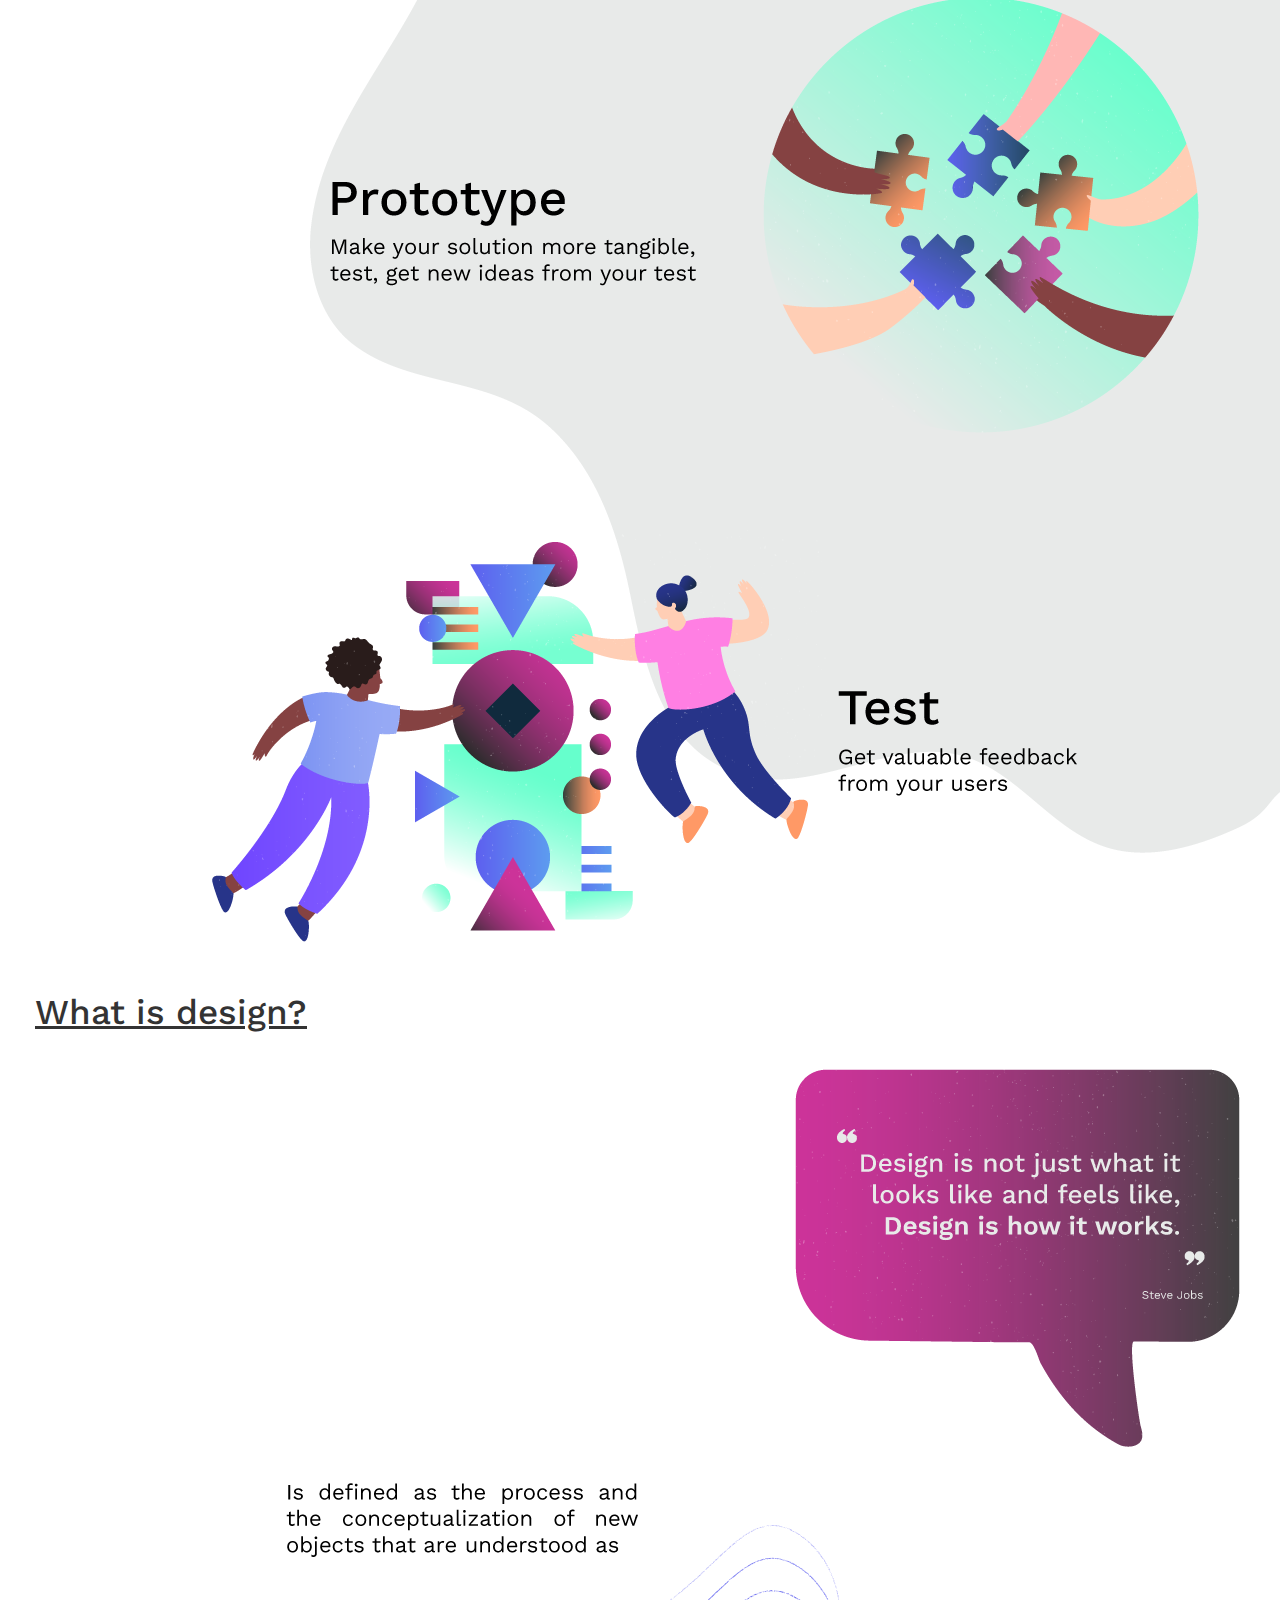
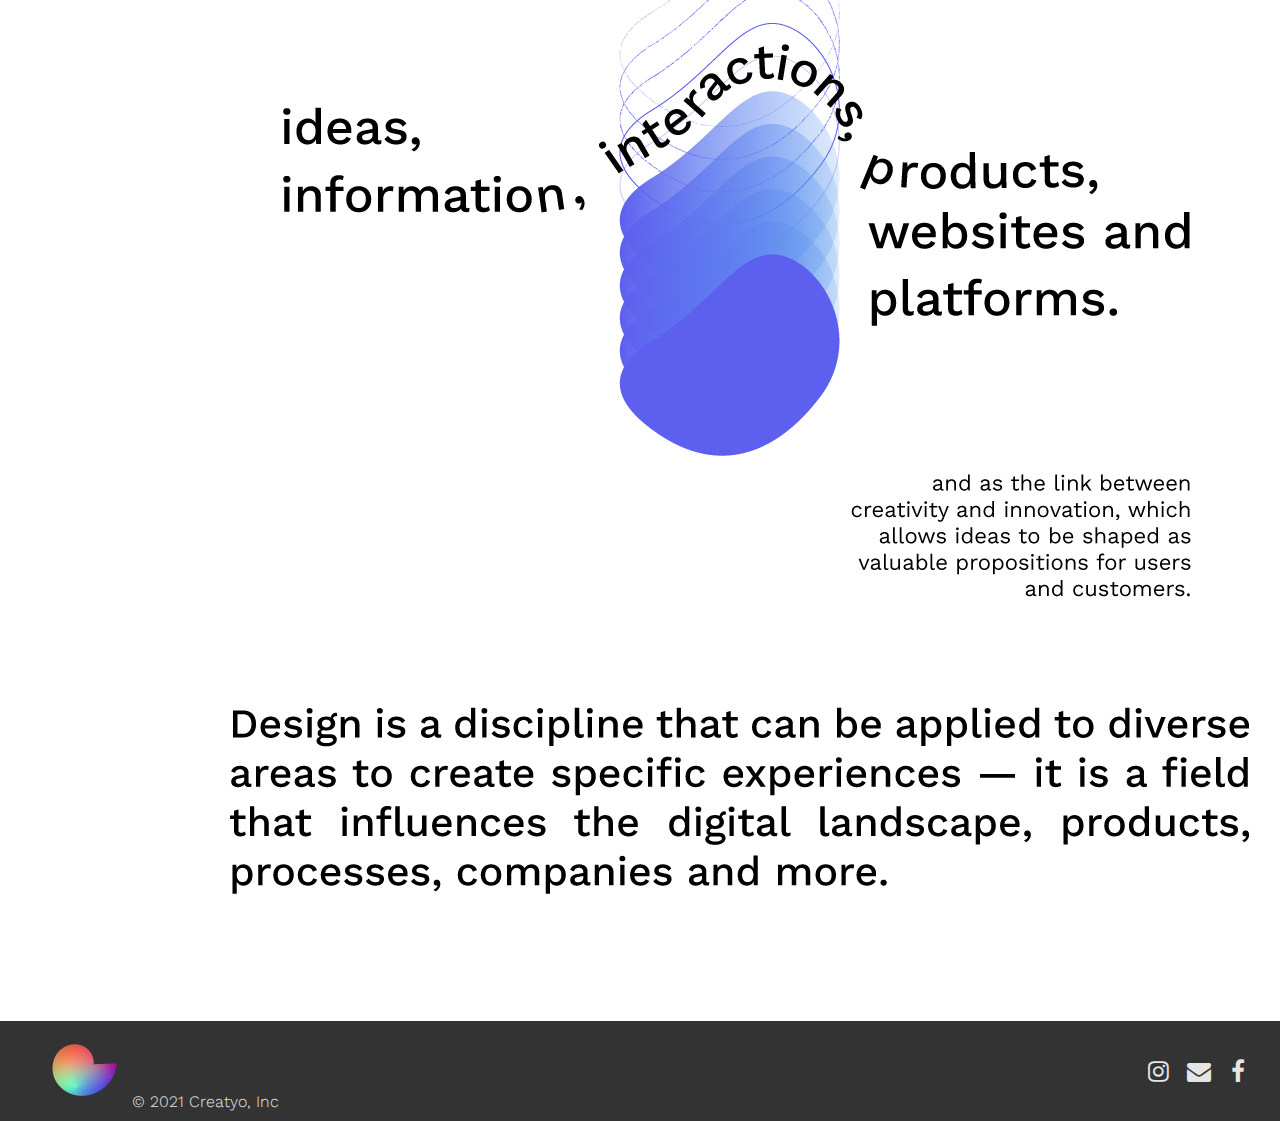
==== commit 9b3b497e: "entrega coder" ====
--- a/index.html
+++ b/index.html
@@ -43,7 +43,7 @@
                     <li class="nav-item"><a  href="./Pages/Portfolio.html">Portfolio</a></li>
                     <li class="nav-item"><a  href="./Pages/Blog.html">Blog</a></li>
                 </ul>
-                <a class="cta" href="./Pages/404.html"><button class="menuButton">Contact</button></a>
+                <a class="cta" href="./Pages/Contact.html"><button class="menuButton">Contact</button></a>
                 
             
                 </div>
@@ -64,10 +64,17 @@
         <div class="carousel-inner">
         <div class="carousel-item active">
             
+            <img class="d-block w-100" src="./Media/EmpoweringGif.gif" alt="Branding Strategy">
+            <div class="carousel-caption d-none d-md-block">
+            <h1>Empowering brands</h1>
+            <br>
+            </div>
+        </div>
+
+        <div class="carousel-item">
+            
+
             <img class="d-block w-100" src="./Media/CreatingGif.gif" alt="Someone using a product">
-            <!-- <video class="d-block w-100" controls autoplay muted loop>
-                <source src="./Media/CreatingVideo.mov" type="video/mp4">
-            </video> -->
             <div class="carousel-caption d-none d-md-block">
             <h1>Creating products and services</h1>
             <br>
@@ -75,21 +82,7 @@
         </div>
 
         <div class="carousel-item">
-            <img class="d-block w-100" src="./Media/EmpoweringGif.gif" alt="Branding Strategy">
-            <!-- <video class="d-block w-100" controls autoplay muted loop>
-                <source src="./Media/EmpoweringVideo.mp4" type="video/mp4">
-            </video> -->
-            <div class="carousel-caption d-none d-md-block">
-            <h1>Empowering brands</h1>
-            <br>
-            </div>
-        </div>
-
-        <div class="carousel-item">
             <img class="d-block w-100" src="./Media/DesigningGif.gif" alt="Putting images on the wall">
-            <!-- <video class="d-block w-100" controls autoplay muted loop>
-                <source src="./Media/DesigningVideo.mp4" type="video/mp4">
-            </video> -->
             <div class="carousel-caption d-none d-md-block">
             <h1>Designing simplicity</h1>
             <br>
@@ -98,9 +91,6 @@
 
         <div class="carousel-item">
             <img class="d-block w-100" src="./Media/SparkingGif.gif" alt="Someone using a product">
-            <!-- <video class="d-block w-100" controls autoplay muted loop>
-                <source src="./Media/SparkingVideo.mp4" type="video/mp4">
-            </video> -->
             <div class="carousel-caption d-none d-md-block">
             <h1>Sparking creativity</h1>
             <br>
@@ -125,56 +115,36 @@
                     <strong class="titleHighlight">brand strategy</strong> and
                     <strong class="titleHighlight">design studio.</strong></h1> <br>
                     <br>
-                <h2>Together, we’ll take your company from ordinary to extraordinary, but first, we want you to see why we believe everything can and should be design.</h2>
+                <h2>We are a multidisciplinary team choosing to be part of the change we want to see in the world. We help wonderful brands become what they dream to be, always accompanying visioners in this incredible (sometimes confusing) world of enterpreneurship.</h2>
 
             </main>
 
-        <div class="indexCards">
-            <section class="whyDesign">
-                <div id="whyDesignImage">
-                    <img id="whyDesignImage" src="./Media/whydesignimage.png">
+        <section class="designWorks">
+
+                <!-- <div class="left"> -->
+                <h2 id="sticky-div">How it's done</h2>
+                <!-- </div> -->
+
+                <div class="right">
+                    <img src="./Media/Empathise-2.png" alt="Design thinking proccess explication">
+                </div>
+            
+            <!-- <div class="left"> -->
+                <h2 id="sticky-div2">What is design?</h2>
+                <!-- </div> -->
+
+                <div class="right">
+                    <img src="./Media/Whatsdesign.png" alt="What is design?">
                 </div>
 
-                <div id="whyDesignText">
-                    <h3 class="smallTitle">Why design?</h3>
-                    <p>Lorem ipsum dolor sit amet consectetur, adipisicing elit. Quis facilis voluptatibus, ab rem sit, dolorum reprehenderit sunt dolore officiis alias molestiae minima? Exercitationem iure accusantium commodi fugit libero rerum quae!
-                    Fuga nulla suscipit vitae ab sunt, asperiores culpa minima alias velit provident? Sapiente, iure esse? Rerum, eius praesentium impedit, natus veritatis possimus maiores perferendis ut accusantium itaque mollitia cumque! Dolor.</p>
-                    <button class="designButton">Learn more</button>
-                    
-                </div>
-            </section>
-
-            <section class="thisis">
-                
-                <div id="thisisImage">
-                    <img id="thisisImage" src="./Media/howitsdoneimage.png" alt="Converge diverge design thinking ideation">
-                </div>
-
-                <div id=thisisText>
-                    <h3 class="smallTitle">This is how it's done</h3>
-                    <p>Lorem ipsum dolor sit amet consectetur, adipisicing elit. Quis facilis voluptatibus, ab rem sit, dolorum reprehenderit sunt dolore officiis alias molestiae minima? Exercitationem iure accusantium commodi fugit libero rerum quae!
-                    Fuga nulla suscipit vitae ab sunt, asperiores culpa minima alias velit provident? Sapiente, iure esse? Rerum, eius praesentium impedit, natus veritatis possimus maiores perferendis ut accusantium itaque mollitia cumque! Dolor.</p>
-                    <button class="thisisButton">Learn more</button></div>
-            </section>
-        </div>
+        </section>
 
         <footer>
             <ul id="footer">
-                <div>
-                    <li>
-                        
-                    </li>
-                </div>
 
                 <div id="logotype">
                     <li>
                         <img src="./Media/logotype.png" alt="logotype">© 2021 Creatyo, Inc
-                    </li>
-                </div>
-
-                <div>
-                    <li>
-                        
                     </li>
                 </div>
 
--- a/CSS/style.css
+++ b/CSS/style.css
@@ -30,7 +30,7 @@
     font-weight: 300;
     transition: all 0.3 ease 0; }
 
-.designButton {
+.contactButton {
   background-color: #E5E5E5;
   border: none;
   font-weight: 300;
@@ -43,7 +43,7 @@
   font-family: 'Work Sans', sans-serif;
   border-radius: 3rem;
   width: 14rem; }
-  .designButton:hover {
+  .contactButton:hover {
     color: #333333;
     background-image: linear-gradient(120deg, #84fab0 0%, #8fd3f4 100%);
     font-weight: 300;
@@ -90,7 +90,7 @@
   background-color: #ffffff;
   height: auto;
   width: 100%;
-  padding: 8rem 14rem; }
+  padding: 12rem 3.5rem; }
   main h1 {
     color: #333333;
     font-size: 4.2rem;
@@ -113,82 +113,47 @@
     main h2 .titleHighlight {
       font-weight: 500; }
 
-.indexCards {
-  padding: 4rem 14rem; }
-
-.whyDesign #whyDesignImage {
-  width: 60rem;
-  height: 30rem; }
-
-.whyDesign #whyDesignText h3 {
+.designWorks {
+  padding-top: 4rem;
+  padding-bottom: 4rem;
+  padding-left: 3.5rem;
+  padding-right: 0rem;
+  position: relative; }
+
+.right {
+  padding-left: 30%;
+  display: flex;
   color: #333333;
-  font-size: 2.6rem;
-  line-height: 3rem; }
-
-.whyDesign #whyDesignText p {
   font-size: 1.8rem;
+  text-align: left;
+  padding-top: 0rem;
+  justify-content: end; }
+
+#sticky-div {
+  position: sticky;
+  width: 30%;
+  top: 10rem;
   color: #333333;
-  line-height: 2.5rem;
+  font-size: 3.5rem;
+  font-weight: 500;
   letter-spacing: 0rem;
-  font-weight: 400; }
-
-.thisis #thisisImage {
-  width: 60rem;
-  height: 30rem; }
-
-.thisis #thisisText h3 {
+  line-height: 6rem;
+  text-align: left;
+  text-decoration: underline; }
+
+#sticky-div2 {
+  position: sticky;
+  width: 27%;
+  top: 10rem;
   color: #333333;
-  font-size: 2.6rem;
-  line-height: 3rem; }
-
-.thisis #thisisText p {
-  font-size: 1.8rem;
-  color: #333333;
-  line-height: 2.5rem;
+  background-color: #ffffff;
+  font-size: 3.5rem;
+  font-weight: 500;
   letter-spacing: 0rem;
-  font-weight: 400; }
-
-/* ------------------- Grids index ------------------*/
-.whyDesign {
-  display: grid;
-  grid-template-columns: 1fr 1fr;
-  grid-template-rows: 1fr;
-  grid-template-areas: "whyDesignImage whyDesignText";
-  padding: 0rem 0rem;
-  align-items: center; }
-
-#whyDesignImage {
-  grid-area: whyDesignImage;
-  justify-self: start; }
-
-#whyDesignText {
-  grid-area: whyDesignText;
-  justify-self: start;
-  padding-left: 2rem; }
-  #whyDesignText p {
-    padding: 2rem 0rem; }
-
-.thisis {
-  display: grid;
-  grid-template-columns: 1fr 1fr;
-  grid-template-rows: 1fr;
-  grid-template-areas: "thisisText ThisisImage";
-  padding-top: 4rem;
-  align-items: center; }
-
-#thisisText {
-  grid-area: thisisText;
-  display: flex;
-  flex-direction: column;
-  align-items: flex-end;
-  padding-right: 2rem; }
-  #thisisText p {
-    padding: 2rem 0rem;
-    text-align: right; }
-
-#thisisImage {
-  grid-area: ThisisImage;
-  justify-self: end; }
+  line-height: 6rem;
+  text-align: left;
+  text-decoration: underline;
+  z-index: 9; }
 
 @media only screen and (max-width: 1024px) {
   header {
@@ -197,46 +162,18 @@
     height: auto;
     width: 100%;
     padding: 5rem 4rem; }
-  .indexCards {
-    padding: 5rem 4rem; }
-    .indexCards .whyDesign {
-      display: grid;
-      grid-template-columns: 1fr;
-      grid-template-rows: 1fr 1fr;
-      grid-template-areas: "whyDesignImage"- "whyDesignText";
-      padding: 0rem 0rem;
-      align-items: center; }
-    .indexCards #whyDesignImage {
-      grid-area: whyDesignImage;
-      justify-self: center; }
-    .indexCards #whyDesignText {
-      grid-area: whyDesignText;
-      text-align: center;
-      justify-self: center;
-      padding: 1rem 0rem; }
-      .indexCards #whyDesignText p {
-        padding: 2rem 0rem; }
-    .indexCards .thisis {
-      display: grid;
-      grid-template-columns: 1fr;
-      grid-template-rows: 1fr 1fr;
-      grid-template-areas: "ThisisImage"- "thisisText";
-      padding: 0rem 0rem;
-      align-items: center; }
-    .indexCards #thisisText {
-      grid-area: thisisText;
-      justify-self: center;
-      padding: 1rem 0rem;
-      text-align: center;
-      align-items: center; }
-      .indexCards #thisisText p {
-        padding: 2rem 0rem;
-        text-align: center; }
-    .indexCards #thisisImage {
-      grid-area: ThisisImage;
-      justify-self: center; }
+  .designWorks {
+    padding: 5rem 4rem;
+    position: relative; }
+    .designWorks .right {
+      width: 100%;
+      color: #333333;
+      font-size: 1.8rem;
+      text-align: left;
+      padding-top: 2rem;
+      justify-self: center; }
+      .designWorks .right img {
+        width: 100%; }
   footer #logotype {
     padding-left: 4rem; }
   footer #social {
@@ -253,46 +190,18 @@
     height: auto;
     width: 100%;
     padding: 5rem 4rem; }
-  .indexCards {
-    padding: 5rem 4rem; }
-    .indexCards .whyDesign {
-      display: grid;
-      grid-template-columns: 1fr;
-      grid-template-rows: 1fr 1fr;
-      grid-template-areas: "whyDesignImage"- "whyDesignText";
-      padding: 0rem 0rem;
-      align-items: center; }
-    .indexCards #whyDesignImage {
-      grid-area: whyDesignImage;
-      justify-self: center; }
-    .indexCards #whyDesignText {
-      grid-area: whyDesignText;
-      text-align: center;
-      justify-self: center;
-      padding: 1rem 0rem; }
-      .indexCards #whyDesignText p {
-        padding: 2rem 0rem; }
-    .indexCards .thisis {
-      display: grid;
-      grid-template-columns: 1fr;
-      grid-template-rows: 1fr 1fr;
-      grid-template-areas: "ThisisImage"- "thisisText";
-      padding: 0rem 0rem;
-      align-items: center; }
-    .indexCards #thisisText {
-      grid-area: thisisText;
-      justify-self: center;
-      padding: 1rem 0rem;
-      text-align: center;
-      align-items: center; }
-      .indexCards #thisisText p {
-        padding: 2rem 0rem;
-        text-align: center; }
-    .indexCards #thisisImage {
-      grid-area: ThisisImage;
-      justify-self: center; }
+  .designWorks {
+    padding: 5rem 4rem;
+    position: relative; }
+    .designWorks .right {
+      width: 100%;
+      color: #333333;
+      font-size: 1.8rem;
+      text-align: left;
+      padding-top: 2rem;
+      justify-self: center; }
+      .designWorks .right img {
+        width: 100%; }
   footer #logotype {
     padding-left: 4rem; }
   footer #social {
@@ -308,87 +217,76 @@
   main {
     height: auto;
     width: 100%;
-    padding: 2rem 2rem; }
+    padding: 6rem 2rem; }
     main h1 {
-      font-size: 3rem;
-      line-height: 4rem;
-      letter-spacing: 1rem; }
+      font-size: 4.2rem;
+      line-height: 5rem;
+      letter-spacing: 0rem; }
     main h2 {
       font-size: 3rem;
       line-height: 4rem;
-      letter-spacing: 0.7rem; }
-  .indexCards {
-    padding: 2rem 2rem; }
-    .indexCards .whyDesign {
-      display: grid;
-      grid-template-columns: 1fr;
-      grid-template-rows: 0.5fr 2fr;
-      grid-template-areas: "whyDesignImage"- "whyDesignText";
-      padding: 1rem 0rem;
-      align-items: center; }
-      .indexCards .whyDesign p {
-        padding: 2rem 0rem; }
-    .indexCards .thisis {
-      display: grid;
-      grid-template-columns: 1fr;
-      grid-template-rows: 0.5fr 2fr;
-      grid-template-areas: "ThisisImage"- "thisisText";
-      padding: 1rem 0rem;
-      align-items: center; }
-      .indexCards .thisis p {
-        padding: 2rem 0rem; }
-  #whyDesignImage {
-    grid-area: whyDesignImage;
-    justify-self: center;
-    width: 90vw !important;
-    height: auto !important;
-    padding: 0.5rem 0rem; }
-  #whyDesignText {
-    grid-area: whyDesignText;
-    justify-self: center;
-    padding: 0.5rem 0rem; }
-  #thisisText {
-    grid-area: thisisText;
-    justify-self: center;
-    padding: 1rem 0rem; }
-  #thisisImage {
-    grid-area: ThisisImage;
-    justify-self: center;
-    width: 90vw !important;
-    height: auto !important; }
+      letter-spacing: 0rem; }
+  .designWorks {
+    padding: 2rem;
+    padding-left: 2rem;
+    padding-right: 0rem;
+    position: relative; }
+    .designWorks .right {
+      width: 100%;
+      padding-left: 0rem;
+      padding-right: 0rem;
+      color: #333333;
+      font-size: 1.8rem;
+      text-align: left;
+      padding-top: 0rem;
+      justify-content: center; }
+      .designWorks .right img {
+        width: 100%;
+        padding-top: 0rem; }
+    .designWorks #sticky-div {
+      position: absolute;
+      width: 90%;
+      top: -4rem; }
+    .designWorks #sticky-div2 {
+      position: relative;
+      width: 100%;
+      top: 0rem; }
   footer {
     font-size: 0.5rem; }
     footer #logotype {
-      padding-left: 0rem; }
+      padding-left: 0rem;
+      justify-self: center; }
     footer #social {
-      padding: 0rem 2rem; }
+      padding: 0rem 0rem;
+      justify-self: center; }
     footer ul {
       height: 10rem;
       text-align: center;
       font-family: 'Work Sans', sans-serif;
       display: grid;
-      grid-template-columns: 2fr 1fr;
-      grid-template-rows: 1fr;
-      grid-template-areas: "logo social";
+      grid-template-columns: 1fr;
+      grid-template-rows: 1fr 1fr;
+      grid-template-areas: "logo"+ "social";
       align-items: center; }
-  .portfolio .portfolioCards {
-    display: grid;
-    grid-template-columns: 1fr;
-    grid-template-rows: 1fr 1fr 1fr;
-    grid-template-areas: "explora"- "designit"- "academia"; }
-  .portfolio .explora {
-    grid-area: explora; }
-  .portfolio .designit {
-    grid-area: designit; }
-  .portfolio .academia {
-    grid-area: academia; } }
+  .portfolio {
+    padding: 2rem 0rem; }
+    .portfolio h1 {
+      text-align: left;
+      padding: 0rem 3.5rem; }
+    .portfolio .portfolioCards {
+      margin: 10px 0px; }
+      .portfolio .portfolioCards .polaroid {
+        width: 400px;
+        height: auto; }
+  .blogArticles .Blog {
+    padding-left: 2rem;
+    grid-template-rows: 20rem 2rem 5rem 2rem; }
+    .blogArticles .Blog .BlogImage {
+      width: 100%; } }
 
 .services {
-  padding: 4rem 14rem; }
+  padding: 4rem 3.5rem; }
   .services h1 {
     color: #333333;
     font-size: 4.2rem;
@@ -396,7 +294,8 @@
     line-height: 5rem;
     text-align: left;
     font-weight: 500;
-    padding-bottom: 2rem; }
+    padding-bottom: 2rem;
+    text-align: center; }
   .services p {
     font-size: 1.8rem;
     line-height: 2.5rem;
@@ -407,7 +306,8 @@
   .serviceTable th {
     font-size: 1.8rem;
     line-height: 2.5rem;
-    padding: 0.7rem 0rem; }
+    padding: 0.7rem 0rem;
+    font-weight: 800; }
   .serviceTable td {
     font-size: 1.8rem;
     line-height: 2.5rem;
@@ -416,41 +316,27 @@
     padding-right: 20rem; }
 
 .blog {
-  padding: 4rem 14rem;
+  padding: 4rem 3.5rem;
   color: #333333;
   font-size: 4.2rem;
   font-weight: 500;
   letter-spacing: 0rem;
   line-height: 5rem;
-  text-align: left; }
-
-/*----------------- Grids Blog --------------------*/
+  text-align: center; }
+
+/*----------------- flex Blog --------------------*/
 .blogArticles {
   display: grid;
   font-family: 'Work Sans', sans-serif;
-  grid-template-columns: 1fr 2fr 2fr 1fr;
-  grid-template-rows: 1fr 1fr;
-  grid-template-areas: ". first second ."- ". third fourth .";
-  justify-items: start;
-  padding: 0rem 14rem;
-  grid-column-gap: 2rem;
-  grid-row-gap: 6rem; }
-
-.firstBlog {
-  grid-area: first; }
-
-.secondBlog {
-  grid-area: second; }
-
-.thirdBlog {
-  grid-area: third; }
-
-.fourthBlog {
-  grid-area: fourth; }
+  display: flex;
+  flex-direction: row;
+  flex-wrap: wrap;
+  justify-content: center;
+  padding: 0rem 3.5rem;
+  margin: 0rem 6rem; }
 
 /*----------------- First article Grids Blog --------------------*/
-.firstBlog {
+.Blog {
   display: grid;
   font-family: 'Work Sans', sans-serif;
   grid-template-columns: 1fr;
@@ -460,156 +346,174 @@
  "title"  "button";
   justify-items: start;
-  padding: 0rem 10rem; }
-
-.firstBlogImage {
+  padding-top: 0rem;
+  padding-right: 2rem;
+  padding-bottom: 4rem;
+  padding-left: 0rem; }
+
+.BlogImage {
   grid-area: image; }
 
-.firstBlogDate {
+.BlogDate {
   grid-area: date;
   font-size: 1.4rem;
   color: #333333;
   font-weight: normal; }
 
-.firstBlogTitle {
+.BlogTitle {
   grid-area: title;
   font-size: 1.8rem;
   color: #333333; }
 
-.firstBlogButton {
+.BlogButton {
   grid-area: button;
   font-family: 'Work Sans', sans-serif;
   font-size: 1.8rem;
   color: #5D5FEF;
   border: none;
   background-color: #ffffff; }
-
-.firstBlogButton:hover {
-  font-weight: bold; }
-
-/*----------------- Second article Grids Blog --------------------*/
-.secondBlog {
-  display: grid;
-  font-family: 'Work Sans', sans-serif;
-  grid-template-columns: 1fr;
-  grid-template-rows: 23rem 2rem 5rem 2rem;
-  grid-template-areas: "image"- "date"- "title"- "button";
-  justify-items: start;
-  padding: 0rem 10rem; }
-
-.secondBlogImage {
-  grid-area: image; }
-
-.secondBlogDate {
-  grid-area: date;
-  font-size: 1.4rem;
-  color: #333333;
-  font-weight: normal; }
-
-.secondBlogTitle {
-  grid-area: title;
-  font-size: 1.8rem;
-  color: #333333; }
-
-.secondBlogButton {
-  grid-area: button;
-  font-family: 'Work Sans', sans-serif;
-  font-size: 1.8rem;
-  color: #5D5FEF;
-  border: none;
-  background-color: #ffffff; }
-
-.secondBlogButton:hover {
-  font-weight: bold; }
-
-/*----------------- Third article Grids Blog --------------------*/
-.thirdBlog {
-  display: grid;
-  font-family: 'Work Sans', sans-serif;
-  grid-template-columns: 1fr;
-  grid-template-rows: 23rem 2rem 5rem 2rem;
-  grid-template-areas: "image"- "date"- "title"- "button";
-  justify-items: start;
-  padding: 0rem 10rem; }
-
-.thirdBlogImage {
-  grid-area: image; }
-
-.thirdBlogDate {
-  grid-area: date;
-  font-size: 1.4rem;
-  color: #333333;
-  font-weight: normal; }
-
-.thirdBlogTitle {
-  grid-area: title;
-  font-size: 1.8rem;
-  color: #333333; }
-
-.thirdBlogButton {
-  grid-area: button;
-  font-family: 'Work Sans', sans-serif;
-  font-size: 1.8rem;
-  color: #5D5FEF;
-  border: none;
-  background-color: #ffffff; }
-
-.thirdBlogButton:hover {
-  font-weight: bold; }
-
-/*----------------- fourth article Grids Blog --------------------*/
-.fourthBlog {
-  display: grid;
-  font-family: 'Work Sans', sans-serif;
-  grid-template-columns: 1fr;
-  grid-template-rows: 23rem 2rem 5rem 2rem;
-  grid-template-areas: "image"- "date"- "title"- "button";
-  justify-items: start;
-  padding: 0rem 10rem; }
-
-.fourthBlogImage {
-  grid-area: image; }
-
-.fourthBlogDate {
-  grid-area: date;
-  font-size: 1.4rem;
-  color: #333333;
-  font-weight: normal; }
-
-.fourthBlogTitle {
-  grid-area: title;
-  font-size: 1.8rem;
-  color: #333333; }
-
-.fourthBlogButton {
-  grid-area: button;
-  font-family: 'Work Sans', sans-serif;
-  font-size: 1.8rem;
-  color: #5D5FEF;
-  border: none;
-  background-color: #ffffff; }
-
-.fourthBlogButton:hover {
-  font-weight: bold; }
+  .BlogButton:hover {
+    font-weight: bold; }
+
+@media only screen and (max-width: 1024px) {
+  header {
+    padding: 0.5rem 4rem; }
+  main {
+    height: auto;
+    width: 100%;
+    padding: 5rem 4rem; }
+  .designWorks {
+    padding: 5rem 4rem;
+    position: relative; }
+    .designWorks .right {
+      width: 100%;
+      color: #333333;
+      font-size: 1.8rem;
+      text-align: left;
+      padding-top: 2rem;
+      justify-self: center; }
+      .designWorks .right img {
+        width: 100%; }
+  footer #logotype {
+    padding-left: 4rem; }
+  footer #social {
+    padding: 0rem 4rem; }
+  .services {
+    padding: 2rem 2rem; }
+  .portfolio {
+    padding: 2rem 2rem; } }
+
+@media only screen and (max-width: 768px) {
+  header {
+    padding: 0.5rem 4rem; }
+  main {
+    height: auto;
+    width: 100%;
+    padding: 5rem 4rem; }
+  .designWorks {
+    padding: 5rem 4rem;
+    position: relative; }
+    .designWorks .right {
+      width: 100%;
+      color: #333333;
+      font-size: 1.8rem;
+      text-align: left;
+      padding-top: 2rem;
+      justify-self: center; }
+      .designWorks .right img {
+        width: 100%; }
+  footer #logotype {
+    padding-left: 4rem; }
+  footer #social {
+    padding: 0rem 4rem; }
+  .services {
+    padding: 5rem 4rem; }
+  .portfolio {
+    padding: 5rem 4rem; } }
+
+@media only screen and (max-width: 426px) {
+  header {
+    padding: 0.5rem 2rem; }
+  main {
+    height: auto;
+    width: 100%;
+    padding: 6rem 2rem; }
+    main h1 {
+      font-size: 4.2rem;
+      line-height: 5rem;
+      letter-spacing: 0rem; }
+    main h2 {
+      font-size: 3rem;
+      line-height: 4rem;
+      letter-spacing: 0rem; }
+  .designWorks {
+    padding: 2rem;
+    padding-left: 2rem;
+    padding-right: 0rem;
+    position: relative; }
+    .designWorks .right {
+      width: 100%;
+      padding-left: 0rem;
+      padding-right: 0rem;
+      color: #333333;
+      font-size: 1.8rem;
+      text-align: left;
+      padding-top: 0rem;
+      justify-content: center; }
+      .designWorks .right img {
+        width: 100%;
+        padding-top: 0rem; }
+    .designWorks #sticky-div {
+      position: absolute;
+      width: 90%;
+      top: -4rem; }
+    .designWorks #sticky-div2 {
+      position: relative;
+      width: 100%;
+      top: 0rem; }
+  footer {
+    font-size: 0.5rem; }
+    footer #logotype {
+      padding-left: 0rem;
+      justify-self: center; }
+    footer #social {
+      padding: 0rem 0rem;
+      justify-self: center; }
+    footer ul {
+      height: 10rem;
+      text-align: center;
+      font-family: 'Work Sans', sans-serif;
+      display: grid;
+      grid-template-columns: 1fr;
+      grid-template-rows: 1fr 1fr;
+      grid-template-areas: "logo"+ "social";
+      align-items: center; }
+  .portfolio {
+    padding: 2rem 0rem; }
+    .portfolio h1 {
+      text-align: left;
+      padding: 0rem 3.5rem; }
+    .portfolio .portfolioCards {
+      margin: 10px 0px; }
+      .portfolio .portfolioCards .polaroid {
+        width: 400px;
+        height: auto; }
+  .blogArticles .Blog {
+    padding-left: 2rem;
+    grid-template-rows: 20rem 2rem 5rem 2rem; }
+    .blogArticles .Blog .BlogImage {
+      width: 100%; } }
 
 .portfolio {
-  padding: 4rem 14rem; }
+  padding: 4rem 3.5rem; }
   .portfolio h1 {
     color: #333333;
     font-size: 4.2rem;
     font-weight: 500;
     letter-spacing: 0rem;
     line-height: 5rem;
-    text-align: left;
+    text-align: center;
     padding-bottom: 2rem; }
   .portfolio p {
     font-size: 1.8rem;
@@ -621,25 +525,95 @@
     font-weight: 400;
     letter-spacing: 0rem;
     line-height: 2.5rem;
+    display: flex;
+    flex-direction: row;
+    flex-wrap: wrap;
+    margin: 10px 70px;
+    justify-content: center; }
+    .portfolio .portfolioCards .polaroid {
+      margin: 10px;
+      box-shadow: 0 4px 8px 0 rgba(0, 0, 0, 0.1), 0 6px 20px 0 rgba(0, 0, 0, 0.19);
+      text-align: center;
+      overflow: hidden;
+      width: 400px;
+      height: 425px;
+      border-radius: 20px; }
+      .portfolio .portfolioCards .polaroid .figure {
+        background-image: url(../Media/DesignitPortada.png); }
+        .portfolio .portfolioCards .polaroid .figure .image-none {
+          opacity: 0; }
+        .portfolio .portfolioCards .polaroid .figure:hover {
+          background-image: url(../Media/Designitgif.gif); }
+      .portfolio .portfolioCards .polaroid .figure-2 {
+        background-image: url(../Media/ExploraPortada.png); }
+        .portfolio .portfolioCards .polaroid .figure-2 .image-none {
+          opacity: 0; }
+        .portfolio .portfolioCards .polaroid .figure-2:hover {
+          background-image: url(../Media/Exploragif.gif); }
+      .portfolio .portfolioCards .polaroid .figure-3 {
+        background-image: url(../Media/LocalPortada.png); }
+        .portfolio .portfolioCards .polaroid .figure-3 .image-none {
+          opacity: 0; }
+        .portfolio .portfolioCards .polaroid .figure-3:hover {
+          background-image: url(../Media/Localgif.gif); }
+      .portfolio .portfolioCards .polaroid .container {
+        padding: 10px; }
+      .portfolio .portfolioCards .polaroid:hover {
+        transform: scale(1.007, 1.007);
+        width: 400px;
+        height: 425px;
+        box-shadow: 0 5px 8px 0 rgba(0, 0, 0, 0.3), 0 6px 20px 0 rgba(0, 0, 0, 0.19);
+        text-align: center;
+        transition: 0.4s ease; }
+
+footer {
+  background-color: #333333; }
+  footer ul {
+    height: 10rem;
+    text-align: center;
+    font-family: 'Work Sans', sans-serif;
     display: grid;
-    grid-template-columns: 1fr 1fr 1fr;
+    grid-template-columns: 1fr 1fr;
     grid-template-rows: 1fr;
-    grid-template-areas: "explora designit academia"; }
-    .portfolio .portfolioCards .explora {
-      border-style: solid;
-      text-decoration: none; }
-      .portfolio .portfolioCards .explora img {
-        border-radius: 3rem; }
-  .portfolio .explora {
-    grid-area: explora; }
-  .portfolio .designit {
-    grid-area: designit; }
-  .portfolio .academia {
-    grid-area: academia; }
+    grid-template-areas: "logo social";
+    align-items: center; }
+    footer ul hr {
+      background-color: aquamarine; }
+    footer ul li {
+      list-style: none;
+      display: inline; }
+      footer ul li a {
+        color: #E5E5E5;
+        font-size: 1.6rem;
+        font-weight: 300;
+        text-decoration: none; }
+        footer ul li a:hover {
+          color: #66FFCC; }
+
+#logotype {
+  grid-area: logo;
+  justify-self: start;
+  padding-left: 3.5rem; }
+  #logotype li {
+    color: #E5E5E5;
+    font-size: 1.6rem;
+    font-weight: 300; }
+
+#social {
+  grid-area: social;
+  justify-self: end;
+  padding: 0rem 3.5rem;
+  color: #E5E5E5; }
+  #social #mail {
+    padding-left: 1.5rem; }
+  #social #face {
+    padding-left: 1.5rem; }
+  #social:hover {
+    color: #66FFCC; }
 
 header {
   background-color: #333333;
-  padding: 0.5rem 14rem;
+  padding: 0.5rem 3.5rem;
   font-family: 'Work Sans', sans-serif;
   display: flex;
   flex-direction: row;
@@ -700,7 +674,7 @@
 #logotype {
   grid-area: logo;
   justify-self: start;
-  padding-left: 14rem; }
+  padding-left: 3.5rem; }
   #logotype li {
     color: #E5E5E5;
     font-size: 1.6rem;
@@ -709,7 +683,7 @@
 #social {
   grid-area: social;
   justify-self: end;
-  padding: 0rem 14rem;
+  padding: 0rem 3.5rem;
   color: #E5E5E5; }
   #social #mail {
     padding-left: 1.5rem; }
@@ -725,46 +699,18 @@
     height: auto;
     width: 100%;
     padding: 5rem 4rem; }
-  .indexCards {
-    padding: 5rem 4rem; }
-    .indexCards .whyDesign {
-      display: grid;
-      grid-template-columns: 1fr;
-      grid-template-rows: 1fr 1fr;
-      grid-template-areas: "whyDesignImage"- "whyDesignText";
-      padding: 0rem 0rem;
-      align-items: center; }
-    .indexCards #whyDesignImage {
-      grid-area: whyDesignImage;
-      justify-self: center; }
-    .indexCards #whyDesignText {
-      grid-area: whyDesignText;
-      text-align: center;
-      justify-self: center;
-      padding: 1rem 0rem; }
-      .indexCards #whyDesignText p {
-        padding: 2rem 0rem; }
-    .indexCards .thisis {
-      display: grid;
-      grid-template-columns: 1fr;
-      grid-template-rows: 1fr 1fr;
-      grid-template-areas: "ThisisImage"- "thisisText";
-      padding: 0rem 0rem;
-      align-items: center; }
-    .indexCards #thisisText {
-      grid-area: thisisText;
-      justify-self: center;
-      padding: 1rem 0rem;
-      text-align: center;
-      align-items: center; }
-      .indexCards #thisisText p {
-        padding: 2rem 0rem;
-        text-align: center; }
-    .indexCards #thisisImage {
-      grid-area: ThisisImage;
-      justify-self: center; }
+  .designWorks {
+    padding: 5rem 4rem;
+    position: relative; }
+    .designWorks .right {
+      width: 100%;
+      color: #333333;
+      font-size: 1.8rem;
+      text-align: left;
+      padding-top: 2rem;
+      justify-self: center; }
+      .designWorks .right img {
+        width: 100%; }
   footer #logotype {
     padding-left: 4rem; }
   footer #social {
@@ -781,46 +727,18 @@
     height: auto;
     width: 100%;
     padding: 5rem 4rem; }
-  .indexCards {
-    padding: 5rem 4rem; }
-    .indexCards .whyDesign {
-      display: grid;
-      grid-template-columns: 1fr;
-      grid-template-rows: 1fr 1fr;
-      grid-template-areas: "whyDesignImage"- "whyDesignText";
-      padding: 0rem 0rem;
-      align-items: center; }
-    .indexCards #whyDesignImage {
-      grid-area: whyDesignImage;
-      justify-self: center; }
-    .indexCards #whyDesignText {
-      grid-area: whyDesignText;
-      text-align: center;
-      justify-self: center;
-      padding: 1rem 0rem; }
-      .indexCards #whyDesignText p {
-        padding: 2rem 0rem; }
-    .indexCards .thisis {
-      display: grid;
-      grid-template-columns: 1fr;
-      grid-template-rows: 1fr 1fr;
-      grid-template-areas: "ThisisImage"- "thisisText";
-      padding: 0rem 0rem;
-      align-items: center; }
-    .indexCards #thisisText {
-      grid-area: thisisText;
-      justify-self: center;
-      padding: 1rem 0rem;
-      text-align: center;
-      align-items: center; }
-      .indexCards #thisisText p {
-        padding: 2rem 0rem;
-        text-align: center; }
-    .indexCards #thisisImage {
-      grid-area: ThisisImage;
-      justify-self: center; }
+  .designWorks {
+    padding: 5rem 4rem;
+    position: relative; }
+    .designWorks .right {
+      width: 100%;
+      color: #333333;
+      font-size: 1.8rem;
+      text-align: left;
+      padding-top: 2rem;
+      justify-self: center; }
+      .designWorks .right img {
+        width: 100%; }
   footer #logotype {
     padding-left: 4rem; }
   footer #social {
@@ -836,84 +754,140 @@
   main {
     height: auto;
     width: 100%;
-    padding: 2rem 2rem; }
+    padding: 6rem 2rem; }
     main h1 {
-      font-size: 3rem;
-      line-height: 4rem;
-      letter-spacing: 1rem; }
+      font-size: 4.2rem;
+      line-height: 5rem;
+      letter-spacing: 0rem; }
     main h2 {
       font-size: 3rem;
       line-height: 4rem;
-      letter-spacing: 0.7rem; }
-  .indexCards {
-    padding: 2rem 2rem; }
-    .indexCards .whyDesign {
-      display: grid;
-      grid-template-columns: 1fr;
-      grid-template-rows: 0.5fr 2fr;
-      grid-template-areas: "whyDesignImage"- "whyDesignText";
-      padding: 1rem 0rem;
-      align-items: center; }
-      .indexCards .whyDesign p {
-        padding: 2rem 0rem; }
-    .indexCards .thisis {
-      display: grid;
-      grid-template-columns: 1fr;
-      grid-template-rows: 0.5fr 2fr;
-      grid-template-areas: "ThisisImage"- "thisisText";
-      padding: 1rem 0rem;
-      align-items: center; }
-      .indexCards .thisis p {
-        padding: 2rem 0rem; }
-  #whyDesignImage {
-    grid-area: whyDesignImage;
-    justify-self: center;
-    width: 90vw !important;
-    height: auto !important;
-    padding: 0.5rem 0rem; }
-  #whyDesignText {
-    grid-area: whyDesignText;
-    justify-self: center;
-    padding: 0.5rem 0rem; }
-  #thisisText {
-    grid-area: thisisText;
-    justify-self: center;
-    padding: 1rem 0rem; }
-  #thisisImage {
-    grid-area: ThisisImage;
-    justify-self: center;
-    width: 90vw !important;
-    height: auto !important; }
+      letter-spacing: 0rem; }
+  .designWorks {
+    padding: 2rem;
+    padding-left: 2rem;
+    padding-right: 0rem;
+    position: relative; }
+    .designWorks .right {
+      width: 100%;
+      padding-left: 0rem;
+      padding-right: 0rem;
+      color: #333333;
+      font-size: 1.8rem;
+      text-align: left;
+      padding-top: 0rem;
+      justify-content: center; }
+      .designWorks .right img {
+        width: 100%;
+        padding-top: 0rem; }
+    .designWorks #sticky-div {
+      position: absolute;
+      width: 90%;
+      top: -4rem; }
+    .designWorks #sticky-div2 {
+      position: relative;
+      width: 100%;
+      top: 0rem; }
   footer {
     font-size: 0.5rem; }
     footer #logotype {
-      padding-left: 0rem; }
+      padding-left: 0rem;
+      justify-self: center; }
     footer #social {
-      padding: 0rem 2rem; }
+      padding: 0rem 0rem;
+      justify-self: center; }
     footer ul {
       height: 10rem;
       text-align: center;
       font-family: 'Work Sans', sans-serif;
       display: grid;
-      grid-template-columns: 2fr 1fr;
-      grid-template-rows: 1fr;
-      grid-template-areas: "logo social";
+      grid-template-columns: 1fr;
+      grid-template-rows: 1fr 1fr;
+      grid-template-areas: "logo"+ "social";
       align-items: center; }
-  .portfolio .portfolioCards {
-    display: grid;
-    grid-template-columns: 1fr;
-    grid-template-rows: 1fr 1fr 1fr;
-    grid-template-areas: "explora"- "designit"- "academia"; }
-  .portfolio .explora {
-    grid-area: explora; }
-  .portfolio .designit {
-    grid-area: designit; }
-  .portfolio .academia {
-    grid-area: academia; } }
+  .portfolio {
+    padding: 2rem 0rem; }
+    .portfolio h1 {
+      text-align: left;
+      padding: 0rem 3.5rem; }
+    .portfolio .portfolioCards {
+      margin: 10px 0px; }
+      .portfolio .portfolioCards .polaroid {
+        width: 400px;
+        height: auto; }
+  .blogArticles .Blog {
+    padding-left: 2rem;
+    grid-template-rows: 20rem 2rem 5rem 2rem; }
+    .blogArticles .Blog .BlogImage {
+      width: 100%; } }
+
+.contactUs {
+  padding: 4rem 3.5rem; }
+  .contactUs p {
+    font-size: 1.8rem;
+    line-height: 2.5rem;
+    letter-spacing: 0rem;
+    font-weight: 500; }
+  .contactUs h1 {
+    color: #333333;
+    font-size: 4.2rem;
+    letter-spacing: 0rem;
+    line-height: 5rem;
+    text-align: left;
+    font-weight: 500;
+    padding-bottom: 2rem;
+    text-align: center; }
+  .contactUs .contactTable .contact-details {
+    display: flex;
+    flex-flow: row wrap;
+    justify-content: center;
+    align-items: center; }
+    .contactUs .contactTable .contact-details .input {
+      margin-right: 3.5rem;
+      padding: 12px 20px;
+      width: 25rem; }
+      .contactUs .contactTable .contact-details .input input {
+        width: 130%;
+        margin: 2px 0;
+        display: inline-block;
+        border: 1px solid #ccc;
+        border-radius: 10px;
+        height: 3rem;
+        font-size: 1.8rem; }
+  .contactUs .contactTable .message {
+    width: 82rem; }
+    .contactUs .contactTable .message textarea {
+      width: 100%;
+      margin: 2px 0;
+      display: inline-block;
+      border: 1px solid #ccc;
+      border-radius: 10px;
+      height: 10rem;
+      font-size: 1.8rem; }
+  .contactUs .contactTable .type {
+    width: 82rem;
+    padding: 2rem 0rem; }
+    .contactUs .contactTable .type .radio-pick {
+      width: 100%;
+      font-size: 1.8rem;
+      margin: 2rem; }
+  .contactUs .contactTable .interested {
+    width: 82rem;
+    padding: 2rem 0rem; }
+    .contactUs .contactTable .interested .checkbox {
+      width: 100%;
+      font-size: 1.8rem;
+      margin: 2rem; }
+  .contactUs .contactTable .service {
+    width: 82rem; }
+    .contactUs .contactTable .service select {
+      font-size: 1.8rem; }
+  .contactUs .contactTable .buttons {
+    display: flex;
+    padding: 4rem 0rem;
+    width: 82rem;
+    justify-content: flex-end; }
 
 .error {
   width: 100vw; }
